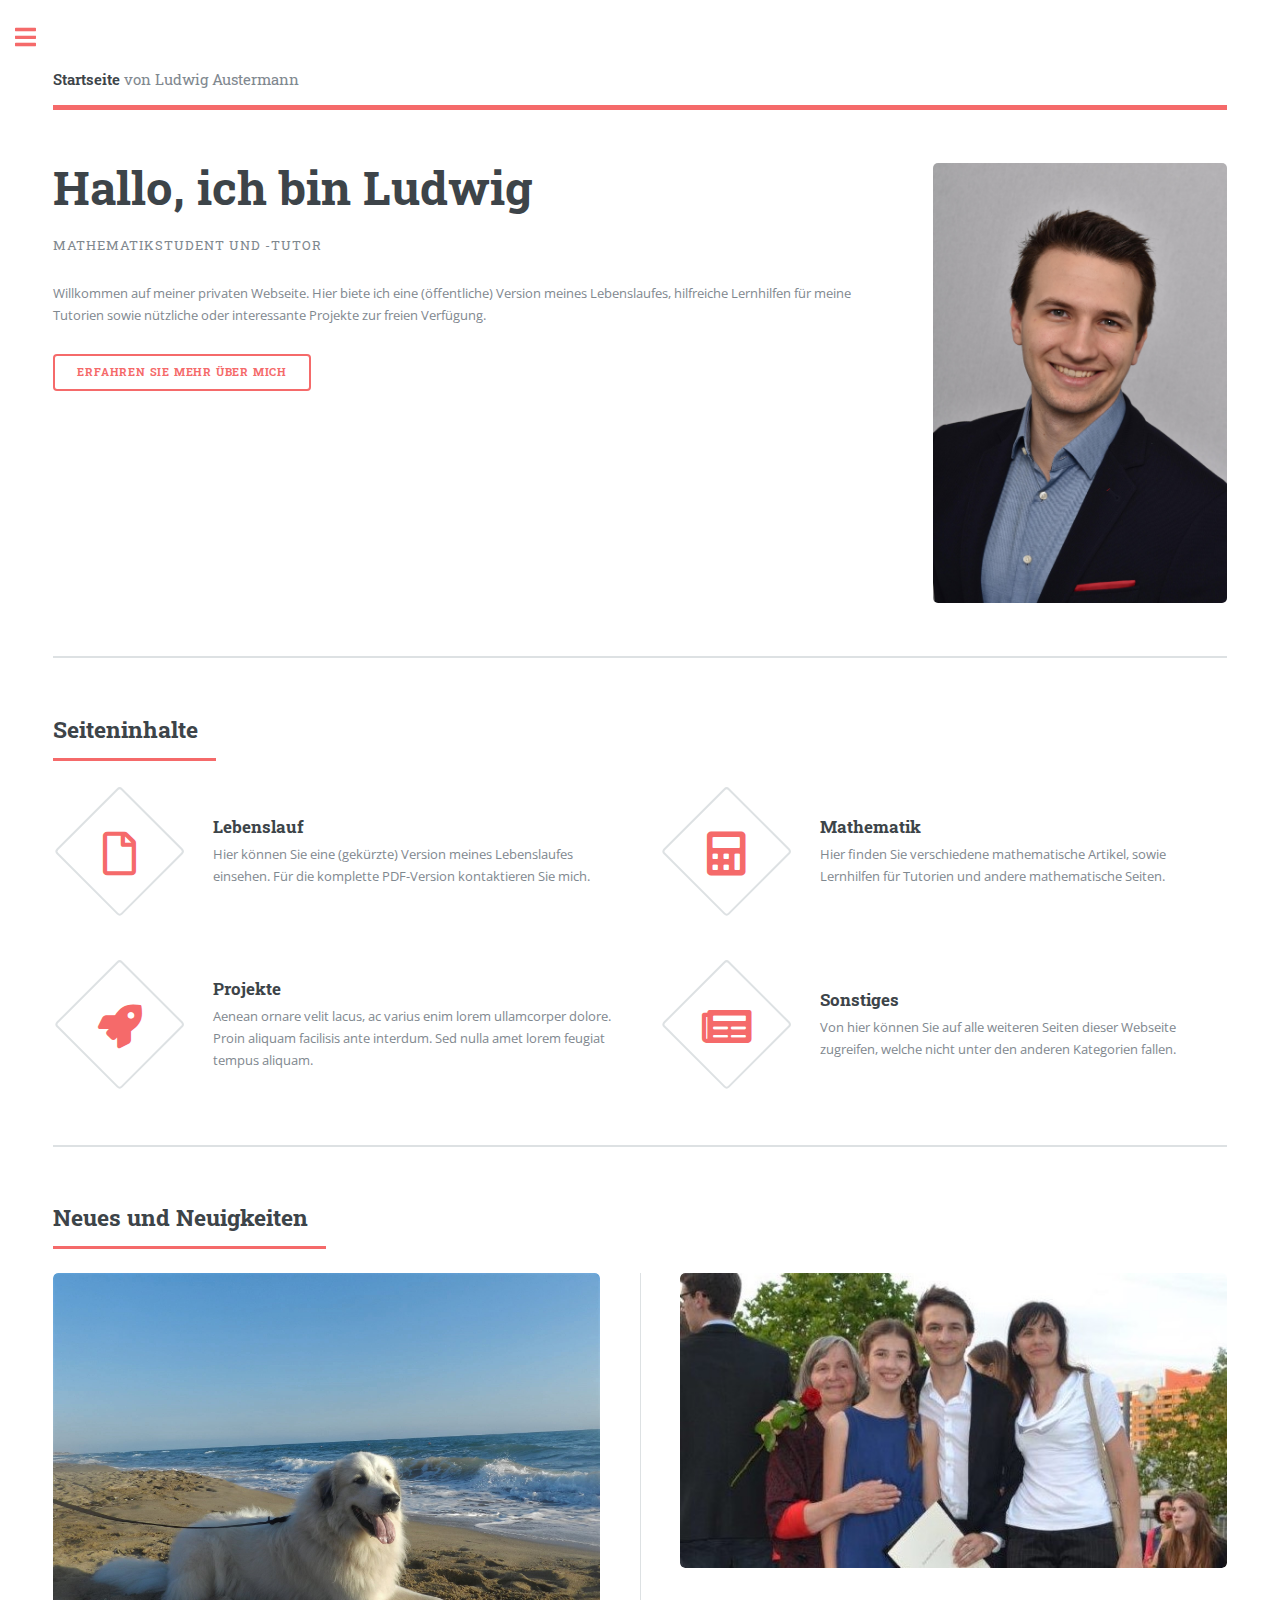
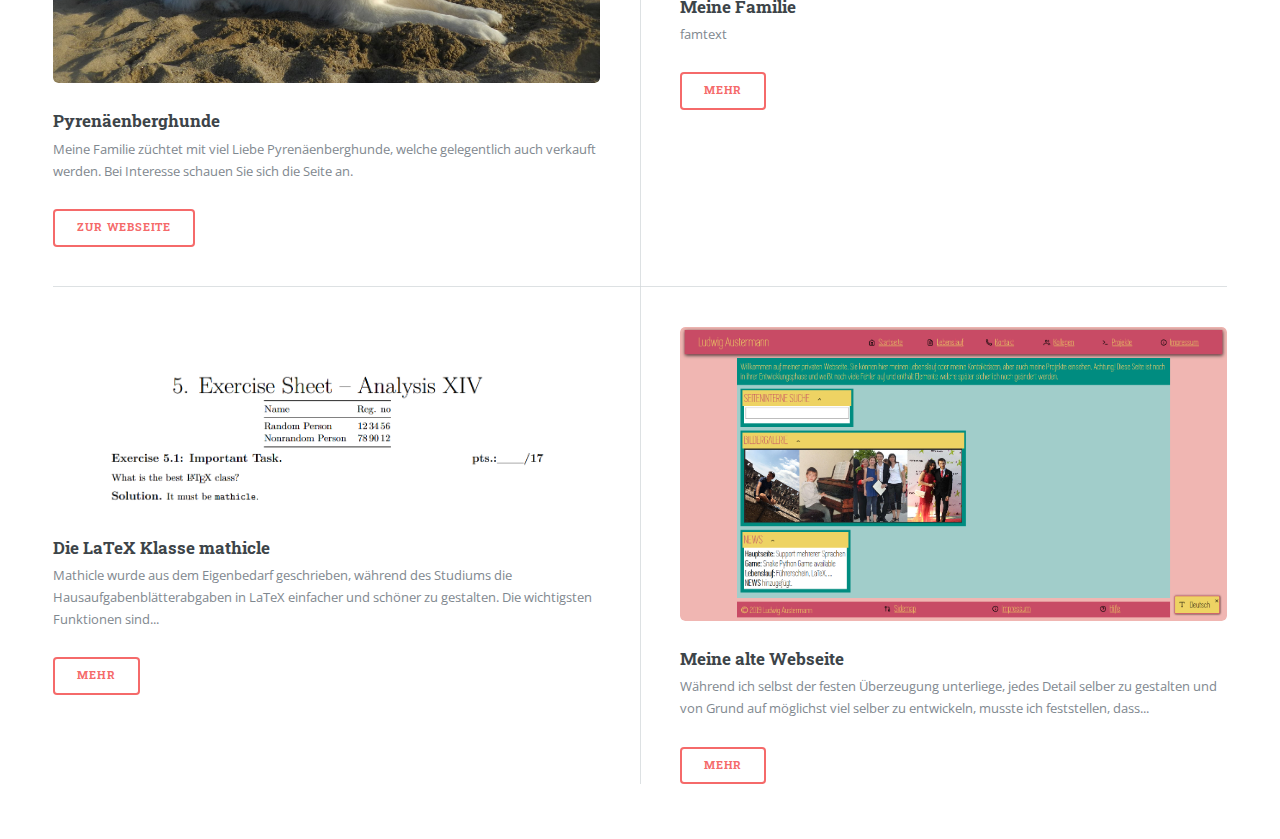
==== index.html @ 9b85ac94 "test" ====
<!DOCTYPE HTML>
<!--
	Editorial by HTML5 UP
	html5up.net | @ajlkn
	Free for personal and commercial use under the CCA 3.0 license (html5up.net/license)
-->
<html>


    


<head>
    <title>Startseite - Ludwig Austermann</title>
    <meta charset="utf-8" />
    <meta name="viewport" content="width=device-width, initial-scale=1, user-scalable=no" />
    <link rel="stylesheet" href="assets/css/main.css" />
</head>

<body class="is-preload">
    <!-- Wrapper -->
    <div id="wrapper">
        <!-- Main -->
        <div id="main">
            <div class="inner">
                <!-- Header -->
                <header id="header">
                    <a href="index.html" class="logo"><strong>Startseite</strong> von Ludwig Austermann</a>
                </header>
                
<!-- Banner -->
<section id="banner">
    <div class="content">
        <header>
            <h1>Hallo, ich bin Ludwig</h1>
            <p>Mathematikstudent und -tutor</p>
        </header>
        <p>Willkommen auf meiner privaten Webseite. Hier biete ich eine (öffentliche) Version meines Lebenslaufes,
            hilfreiche Lernhilfen für meine Tutorien sowie nützliche oder interessante Projekte zur freien Verfügung.
        </p>
        <ul class="actions">
            <li><a href="cv.html" class="button big">Erfahren Sie mehr über mich</a></li>
        </ul>
    </div>
    <span class="image object">
        <img src="images/applpic.jpg" alt="" />
    </span>
</section>
<!-- Section -->
<section>
    <header class="major">
        <h2>Seiteninhalte</h2>
    </header>
    <div class="features">
        <article>
            <span class="icon fa-file"></span>
            <div class="content">
                <a href="cv.html">
                    <h3>Lebenslauf</h3>
                </a>
                <p>Hier können Sie eine (gekürzte) Version meines Lebenslaufes einsehen. Für die komplette PDF-Version
                    kontaktieren Sie mich.</p>
            </div>
        </article>
        <article>
            <span class="icon solid fa-calculator"></span>
            <div class="content">
                <a href="mathematics.html">
                    <h3>Mathematik</h3>
                </a>
                <p>Hier finden Sie verschiedene mathematische Artikel, sowie Lernhilfen für Tutorien und andere
                    mathematische Seiten.</p>
            </div>
        </article>
        <article>
            <span class="icon solid fa-rocket"></span>
            <div class="content">
                <a href="projects.html">
                    <h3>Projekte</h3>
                </a>
                <p>Aenean ornare velit lacus, ac varius enim lorem ullamcorper dolore. Proin aliquam facilisis ante
                    interdum. Sed nulla amet lorem feugiat tempus aliquam.</p>
            </div>
        </article>
        <article>
            <span class="icon solid fa-newspaper"></span>
            <div class="content">
                <a href="further.html">
                    <h3>Sonstiges</h3>
                </a>
                <p>Von hier können Sie auf alle weiteren Seiten dieser Webseite zugreifen, welche nicht unter den
                    anderen Kategorien fallen.</p>
            </div>
        </article>
    </div>
</section>
<!-- Section -->
<section>
    <header class="major">
        <h2>Neues und Neuigkeiten</h2>
    </header>
    <div class="posts">
        <article>
            <a href="noblesse" class="image"><img src="images/noblesse.jpg" alt="" /></a>
            <h3>Pyrenäenberghunde</h3>
            <p>Meine Familie züchtet mit viel Liebe Pyrenäenberghunde, welche gelegentlich auch verkauft werden. Bei
                Interesse schauen Sie sich die Seite an.</p>
            <ul class="actions">
                <li><a href="noblesse" class="button">Zur Webseite</a></li>
            </ul>
        </article>
        <article>
            <a href="family.html" class="image"><img src="images/abiverleihungcropped.jpg" alt="" /></a>
            <h3>Meine Familie</h3>
            <p>famtext</p>
            <ul class="actions">
                <li><a href="family.html" class="button">Mehr</a></li>
            </ul>
        </article>
        <article>
            <a href="mathicle.html" class="image"><img src="images/mathicletitle.png" alt="" /></a>
            <h3>Die LaTeX Klasse mathicle</h3>
            <p>Mathicle wurde aus dem Eigenbedarf geschrieben, während des Studiums die Hausaufgabenblätterabgaben in
                LaTeX einfacher und schöner zu gestalten. Die wichtigsten Funktionen sind...</p>
            <ul class="actions">
                <li><a href="mathicle.html" class="button">Mehr</a></li>
            </ul>
        </article>
        <article>
            <a href="oldwebpage.html" class="image"><img src="images/oldwebpagedesktop.png" alt="" /></a>
            <h3>Meine alte Webseite</h3>
            <p>Während ich selbst der festen Überzeugung unterliege, jedes Detail selber zu gestalten und von Grund auf
                möglichst viel selber zu entwickeln, musste ich feststellen, dass...</p>
            <ul class="actions">
                <li><a href="oldwebpage.html" class="button">Mehr</a></li>
            </ul>
        </article>
    </div>
</section>

            </div>
        </div>
        <div id="sidebar">
    <div class="inner">
        <!-- Search -->
        <section id="search" class="alt menulike">
            <input type="text" placeholder="Suche" onkeyup="showResult(this)" />
            <ul id="searchres" style="padding: 5px; padding-bottom: 0;"></ul>
        </section>
        <script src="assets/js/search.js"></script>
        <!-- Menu -->
        <nav id="menu">
            <header class="major">
                <h2>Menu</h2>
            </header>
            <ul>
                <li><a href="index.html">Startseite</a></li>
                <li><a href="cv.html">Lebenslauf</a></li>
                <li><span class="opener">Mathematik</span>
                    <ul>
                        <li><a href="mathematics.html">Übersicht</a></li>
                        <li><a href="tut.html">Lernmaterialien</a></li>
                        <li><a href="mathicle.html">mathicle</a></li>
                    </ul>
                </li>
                <li><span class="opener">Projekte</span>
                    <ul>
                        <li><a href="projects.html">Übersicht</a></li>
                        <li><a href="stupdf.html">stuPDF</a></li>
                    </ul>
                </li>
                <li><a href="further.html">Sonstiges</a></li>
                <li><a href="impressum.html">Impressum</a></li>
            </ul>
        </nav>
        <!-- Section -->
        <section>
            <header class="major">
                <h2>Kontaktdaten</h2>
            </header>
            <ul class="contact">
                <li class="icon solid fa-envelope"><a
                        href="mailto:l.austermann@tu-berlin.de">l.austermann@tu-berlin.de</a></li>
                <li class="icon solid fa-paper-plane"><a
                        href="https://t.me/ludwig_austermann">@ludwig_austermann</li></a></li>
            </ul>
            <p>Für weitere Kontaktinformationen einfach per Email oder Telegram nachfragen.</p>
        </section>
        <!-- Footer -->
        <footer id="footer">
            <p class="copyright">&copy; Ludwig Austermann 2020. All rights reserved. Design: <a
                    href="https://html5up.net">HTML5 UP</a>.</p>
        </footer>
    </div>
</div>

    </div>
    <!-- Scripts -->
    <script src="assets/js/jquery.min.js"></script>
    <script src="assets/js/browser.min.js"></script>
    <script src="assets/js/breakpoints.min.js"></script>
    <script src="assets/js/util.js"></script>
    <script src="assets/js/main.js"></script>
</body>

</html>
---- assets/css/main.css ----
@import url(fontawesome-all.min.css);
@import url("https://fonts.googleapis.com/css?family=Open+Sans:400,600,400italic,600italic|Roboto+Slab:400,700");

/*
	Editorial by HTML5 UP
	html5up.net | @ajlkn
	Free for personal and commercial use under the CCA 3.0 license (html5up.net/license)
*/
html,
body,
div,
span,
applet,
object,
iframe,
h1,
h2,
h3,
h4,
h5,
h6,
p,
blockquote,
pre,
a,
abbr,
acronym,
address,
big,
cite,
code,
del,
dfn,
em,
img,
ins,
kbd,
q,
s,
samp,
small,
strike,
strong,
sub,
sup,
tt,
var,
b,
u,
i,
center,
dl,
dt,
dd,
ol,
ul,
li,
fieldset,
form,
label,
legend,
table,
caption,
tbody,
tfoot,
thead,
tr,
th,
td,
article,
aside,
canvas,
details,
embed,
figure,
figcaption,
footer,
header,
hgroup,
menu,
nav,
output,
ruby,
section,
summary,
time,
mark,
audio,
video {
  margin: 0;
  padding: 0;
  border: 0;
  font-size: 100%;
  font: inherit;
  vertical-align: baseline;
}

article,
aside,
details,
figcaption,
figure,
footer,
header,
hgroup,
menu,
nav,
section {
  display: block;
}

body {
  line-height: 1;
}

ol,
ul {
  list-style: none;
}

blockquote,
q {
  quotes: none;
}

blockquote:before,
blockquote:after,
q:before,
q:after {
  content: '';
  content: none;
}

table {
  border-collapse: collapse;
  border-spacing: 0;
}

body {
  -webkit-text-size-adjust: none;
}

mark {
  background-color: transparent;
  color: inherit;
}

input::-moz-focus-inner {
  border: 0;
  padding: 0;
}

input,
select,
textarea {
  -moz-appearance: none;
  -webkit-appearance: none;
  -ms-appearance: none;
  appearance: none;
}

/* Basic */
@-ms-viewport {
  width: device-width;
}

body {
  -ms-overflow-style: scrollbar;
}

@media screen and (max-width: 480px) {

  html,
  body {
    min-width: 320px;
  }
}

html {
  box-sizing: border-box;
}

*,
*:before,
*:after {
  box-sizing: inherit;
}

body {
  background: #ffffff;
}

body.is-preload *,
body.is-preload *:before,
body.is-preload *:after,
body.is-resizing *,
body.is-resizing *:before,
body.is-resizing *:after {
  -moz-animation: none !important;
  -webkit-animation: none !important;
  -ms-animation: none !important;
  animation: none !important;
  -moz-transition: none !important;
  -webkit-transition: none !important;
  -ms-transition: none !important;
  transition: none !important;
}

/* Type */
body,
input,
select,
textarea {
  color: #7f888f;
  font-family: "Open Sans", sans-serif;
  font-size: 13pt;
  font-weight: 400;
  line-height: 1.65;
}

@media screen and (max-width: 1680px) {

  body,
  input,
  select,
  textarea {
    font-size: 11pt;
  }
}

@media screen and (max-width: 1280px) {

  body,
  input,
  select,
  textarea {
    font-size: 10pt;
  }
}

@media screen and (max-width: 360px) {

  body,
  input,
  select,
  textarea {
    font-size: 9pt;
  }
}

a {
  -moz-transition: color 0.2s ease-in-out, border-bottom-color 0.2s ease-in-out;
  -webkit-transition: color 0.2s ease-in-out, border-bottom-color 0.2s ease-in-out;
  -ms-transition: color 0.2s ease-in-out, border-bottom-color 0.2s ease-in-out;
  transition: color 0.2s ease-in-out, border-bottom-color 0.2s ease-in-out;
  border-bottom: dotted 1px;
  color: #f56a6a;
  text-decoration: none;
}

a:hover {
  border-bottom-color: #f56a6a;
  color: #f56a6a !important;
}

a:hover strong {
  color: inherit;
}

strong,
b {
  color: #3d4449;
  font-weight: 600;
}

em,
i {
  font-style: italic;
}

p {
  margin: 0 0 2em 0;
}

h1,
h2,
h3,
h4,
h5,
h6 {
  color: #3d4449;
  font-family: "Roboto Slab", serif;
  font-weight: 700;
  line-height: 1.5;
  margin: 0 0 0.25em 0;
}

h1 a,
h2 a,
h3 a,
h4 a,
h5 a,
h6 a {
  color: inherit;
  text-decoration: none;
  border-bottom: 0;
}

h1 {
  font-size: 4em;
  margin: 0 0 0.5em 0;
  line-height: 1.3;
}

h2 {
  font-size: 1.75em;
}

h3 {
  font-size: 1.25em;
}

h4 {
  font-size: 1.1em;
}

h5 {
  font-size: 0.9em;
}

h6 {
  font-size: 0.7em;
}

@media screen and (max-width: 1680px) {
  h1 {
    font-size: 3.5em;
  }
}

@media screen and (max-width: 980px) {
  h1 {
    font-size: 3.25em;
  }
}

@media screen and (max-width: 736px) {
  h1 {
    font-size: 2em;
    line-height: 1.4;
  }

  h2 {
    font-size: 1.5em;
  }
}

sub {
  font-size: 0.8em;
  position: relative;
  top: 0.5em;
}

sup {
  font-size: 0.8em;
  position: relative;
  top: -0.5em;
}

blockquote {
  border-left: solid 3px rgba(210, 215, 217, 0.75);
  font-style: italic;
  margin: 0 0 2em 0;
  padding: 0.5em 0 0.5em 2em;
}

code {
  background: rgba(230, 235, 237, 0.25);
  border-radius: 0.375em;
  border: solid 1px rgba(210, 215, 217, 0.75);
  font-family: "Courier New", monospace;
  font-size: 0.9em;
  margin: 0 0.25em;
  padding: 0.25em 0.65em;
}

pre {
  -webkit-overflow-scrolling: touch;
  font-family: "Courier New", monospace;
  font-size: 0.9em;
  margin: 0 0 2em 0;
}

pre code {
  display: block;
  line-height: 1.75;
  padding: 1em 1.5em;
  overflow-x: auto;
}

hr {
  border: 0;
  border-bottom: solid 1px rgba(210, 215, 217, 0.75);
  margin: 2em 0;
}

hr.major {
  margin: 3em 0;
}

hr.minor {
  margin: 2em 0;
}

.align-left {
  text-align: left;
}

.align-center {
  text-align: center;
}

.align-right {
  text-align: right;
}

/* Row */
.row {
  display: flex;
  flex-wrap: wrap;
  box-sizing: border-box;
  align-items: stretch;
}

.row>* {
  box-sizing: border-box;
}

.row.gtr-uniform>*> :last-child {
  margin-bottom: 0;
}

.row.aln-left {
  justify-content: flex-start;
}

.row.aln-center {
  justify-content: center;
}

.row.aln-right {
  justify-content: flex-end;
}

.row.aln-top {
  align-items: flex-start;
}

.row.aln-middle {
  align-items: center;
}

.row.aln-bottom {
  align-items: flex-end;
}

.row>.imp {
  order: -1;
}

.row>.col-1 {
  width: 8.33333%;
}

.row>.off-1 {
  margin-left: 8.33333%;
}

.row>.col-2 {
  width: 16.66667%;
}

.row>.off-2 {
  margin-left: 16.66667%;
}

.row>.col-3 {
  width: 25%;
}

.row>.off-3 {
  margin-left: 25%;
}

.row>.col-4 {
  width: 33.33333%;
}

.row>.off-4 {
  margin-left: 33.33333%;
}

.row>.col-5 {
  width: 41.66667%;
}

.row>.off-5 {
  margin-left: 41.66667%;
}

.row>.col-6 {
  width: 50%;
}

.row>.off-6 {
  margin-left: 50%;
}

.row>.col-7 {
  width: 58.33333%;
}

.row>.off-7 {
  margin-left: 58.33333%;
}

.row>.col-8 {
  width: 66.66667%;
}

.row>.off-8 {
  margin-left: 66.66667%;
}

.row>.col-9 {
  width: 75%;
}

.row>.off-9 {
  margin-left: 75%;
}

.row>.col-10 {
  width: 83.33333%;
}

.row>.off-10 {
  margin-left: 83.33333%;
}

.row>.col-11 {
  width: 91.66667%;
}

.row>.off-11 {
  margin-left: 91.66667%;
}

.row>.col-12 {
  width: 100%;
}

.row>.off-12 {
  margin-left: 100%;
}

.row.gtr-0 {
  margin-top: 0;
  margin-left: 0em;
}

.row.gtr-0>* {
  padding: 0 0 0 0em;
}

.row.gtr-0.gtr-uniform {
  margin-top: 0em;
}

.row.gtr-0.gtr-uniform>* {
  padding-top: 0em;
}

.row.gtr-25 {
  margin-top: 0;
  margin-left: -0.375em;
}

.row.gtr-25>* {
  padding: 0 0 0 0.375em;
}

.row.gtr-25.gtr-uniform {
  margin-top: -0.375em;
}

.row.gtr-25.gtr-uniform>* {
  padding-top: 0.375em;
}

.row.gtr-50 {
  margin-top: 0;
  margin-left: -0.75em;
}

.row.gtr-50>* {
  padding: 0 0 0 0.75em;
}

.row.gtr-50.gtr-uniform {
  margin-top: -0.75em;
}

.row.gtr-50.gtr-uniform>* {
  padding-top: 0.75em;
}

.row {
  margin-top: 0;
  margin-left: -1.5em;
}

.row>* {
  padding: 0 0 0 1.5em;
}

.row.gtr-uniform {
  margin-top: -1.5em;
}

.row.gtr-uniform>* {
  padding-top: 1.5em;
}

.row.gtr-150 {
  margin-top: 0;
  margin-left: -2.25em;
}

.row.gtr-150>* {
  padding: 0 0 0 2.25em;
}

.row.gtr-150.gtr-uniform {
  margin-top: -2.25em;
}

.row.gtr-150.gtr-uniform>* {
  padding-top: 2.25em;
}

.row.gtr-200 {
  margin-top: 0;
  margin-left: -3em;
}

.row.gtr-200>* {
  padding: 0 0 0 3em;
}

.row.gtr-200.gtr-uniform {
  margin-top: -3em;
}

.row.gtr-200.gtr-uniform>* {
  padding-top: 3em;
}

@media screen and (max-width: 1680px) {
  .row {
    display: flex;
    flex-wrap: wrap;
    box-sizing: border-box;
    align-items: stretch;
  }

  .row>* {
    box-sizing: border-box;
  }

  .row.gtr-uniform>*> :last-child {
    margin-bottom: 0;
  }

  .row.aln-left {
    justify-content: flex-start;
  }

  .row.aln-center {
    justify-content: center;
  }

  .row.aln-right {
    justify-content: flex-end;
  }

  .row.aln-top {
    align-items: flex-start;
  }

  .row.aln-middle {
    align-items: center;
  }

  .row.aln-bottom {
    align-items: flex-end;
  }

  .row>.imp-xlarge {
    order: -1;
  }

  .row>.col-1-xlarge {
    width: 8.33333%;
  }

  .row>.off-1-xlarge {
    margin-left: 8.33333%;
  }

  .row>.col-2-xlarge {
    width: 16.66667%;
  }

  .row>.off-2-xlarge {
    margin-left: 16.66667%;
  }

  .row>.col-3-xlarge {
    width: 25%;
  }

  .row>.off-3-xlarge {
    margin-left: 25%;
  }

  .row>.col-4-xlarge {
    width: 33.33333%;
  }

  .row>.off-4-xlarge {
    margin-left: 33.33333%;
  }

  .row>.col-5-xlarge {
    width: 41.66667%;
  }

  .row>.off-5-xlarge {
    margin-left: 41.66667%;
  }

  .row>.col-6-xlarge {
    width: 50%;
  }

  .row>.off-6-xlarge {
    margin-left: 50%;
  }

  .row>.col-7-xlarge {
    width: 58.33333%;
  }

  .row>.off-7-xlarge {
    margin-left: 58.33333%;
  }

  .row>.col-8-xlarge {
    width: 66.66667%;
  }

  .row>.off-8-xlarge {
    margin-left: 66.66667%;
  }

  .row>.col-9-xlarge {
    width: 75%;
  }

  .row>.off-9-xlarge {
    margin-left: 75%;
  }

  .row>.col-10-xlarge {
    width: 83.33333%;
  }

  .row>.off-10-xlarge {
    margin-left: 83.33333%;
  }

  .row>.col-11-xlarge {
    width: 91.66667%;
  }

  .row>.off-11-xlarge {
    margin-left: 91.66667%;
  }

  .row>.col-12-xlarge {
    width: 100%;
  }

  .row>.off-12-xlarge {
    margin-left: 100%;
  }

  .row.gtr-0 {
    margin-top: 0;
    margin-left: 0em;
  }

  .row.gtr-0>* {
    padding: 0 0 0 0em;
  }

  .row.gtr-0.gtr-uniform {
    margin-top: 0em;
  }

  .row.gtr-0.gtr-uniform>* {
    padding-top: 0em;
  }

  .row.gtr-25 {
    margin-top: 0;
    margin-left: -0.375em;
  }

  .row.gtr-25>* {
    padding: 0 0 0 0.375em;
  }

  .row.gtr-25.gtr-uniform {
    margin-top: -0.375em;
  }

  .row.gtr-25.gtr-uniform>* {
    padding-top: 0.375em;
  }

  .row.gtr-50 {
    margin-top: 0;
    margin-left: -0.75em;
  }

  .row.gtr-50>* {
    padding: 0 0 0 0.75em;
  }

  .row.gtr-50.gtr-uniform {
    margin-top: -0.75em;
  }

  .row.gtr-50.gtr-uniform>* {
    padding-top: 0.75em;
  }

  .row {
    margin-top: 0;
    margin-left: -1.5em;
  }

  .row>* {
    padding: 0 0 0 1.5em;
  }

  .row.gtr-uniform {
    margin-top: -1.5em;
  }

  .row.gtr-uniform>* {
    padding-top: 1.5em;
  }

  .row.gtr-150 {
    margin-top: 0;
    margin-left: -2.25em;
  }

  .row.gtr-150>* {
    padding: 0 0 0 2.25em;
  }

  .row.gtr-150.gtr-uniform {
    margin-top: -2.25em;
  }

  .row.gtr-150.gtr-uniform>* {
    padding-top: 2.25em;
  }

  .row.gtr-200 {
    margin-top: 0;
    margin-left: -3em;
  }

  .row.gtr-200>* {
    padding: 0 0 0 3em;
  }

  .row.gtr-200.gtr-uniform {
    margin-top: -3em;
  }

  .row.gtr-200.gtr-uniform>* {
    padding-top: 3em;
  }
}

@media screen and (max-width: 1280px) {
  .row {
    display: flex;
    flex-wrap: wrap;
    box-sizing: border-box;
    align-items: stretch;
  }

  .row>* {
    box-sizing: border-box;
  }

  .row.gtr-uniform>*> :last-child {
    margin-bottom: 0;
  }

  .row.aln-left {
    justify-content: flex-start;
  }

  .row.aln-center {
    justify-content: center;
  }

  .row.aln-right {
    justify-content: flex-end;
  }

  .row.aln-top {
    align-items: flex-start;
  }

  .row.aln-middle {
    align-items: center;
  }

  .row.aln-bottom {
    align-items: flex-end;
  }

  .row>.imp-large {
    order: -1;
  }

  .row>.col-1-large {
    width: 8.33333%;
  }

  .row>.off-1-large {
    margin-left: 8.33333%;
  }

  .row>.col-2-large {
    width: 16.66667%;
  }

  .row>.off-2-large {
    margin-left: 16.66667%;
  }

  .row>.col-3-large {
    width: 25%;
  }

  .row>.off-3-large {
    margin-left: 25%;
  }

  .row>.col-4-large {
    width: 33.33333%;
  }

  .row>.off-4-large {
    margin-left: 33.33333%;
  }

  .row>.col-5-large {
    width: 41.66667%;
  }

  .row>.off-5-large {
    margin-left: 41.66667%;
  }

  .row>.col-6-large {
    width: 50%;
  }

  .row>.off-6-large {
    margin-left: 50%;
  }

  .row>.col-7-large {
    width: 58.33333%;
  }

  .row>.off-7-large {
    margin-left: 58.33333%;
  }

  .row>.col-8-large {
    width: 66.66667%;
  }

  .row>.off-8-large {
    margin-left: 66.66667%;
  }

  .row>.col-9-large {
    width: 75%;
  }

  .row>.off-9-large {
    margin-left: 75%;
  }

  .row>.col-10-large {
    width: 83.33333%;
  }

  .row>.off-10-large {
    margin-left: 83.33333%;
  }

  .row>.col-11-large {
    width: 91.66667%;
  }

  .row>.off-11-large {
    margin-left: 91.66667%;
  }

  .row>.col-12-large {
    width: 100%;
  }

  .row>.off-12-large {
    margin-left: 100%;
  }

  .row.gtr-0 {
    margin-top: 0;
    margin-left: 0em;
  }

  .row.gtr-0>* {
    padding: 0 0 0 0em;
  }

  .row.gtr-0.gtr-uniform {
    margin-top: 0em;
  }

  .row.gtr-0.gtr-uniform>* {
    padding-top: 0em;
  }

  .row.gtr-25 {
    margin-top: 0;
    margin-left: -0.375em;
  }

  .row.gtr-25>* {
    padding: 0 0 0 0.375em;
  }

  .row.gtr-25.gtr-uniform {
    margin-top: -0.375em;
  }

  .row.gtr-25.gtr-uniform>* {
    padding-top: 0.375em;
  }

  .row.gtr-50 {
    margin-top: 0;
    margin-left: -0.75em;
  }

  .row.gtr-50>* {
    padding: 0 0 0 0.75em;
  }

  .row.gtr-50.gtr-uniform {
    margin-top: -0.75em;
  }

  .row.gtr-50.gtr-uniform>* {
    padding-top: 0.75em;
  }

  .row {
    margin-top: 0;
    margin-left: -1.5em;
  }

  .row>* {
    padding: 0 0 0 1.5em;
  }

  .row.gtr-uniform {
    margin-top: -1.5em;
  }

  .row.gtr-uniform>* {
    padding-top: 1.5em;
  }

  .row.gtr-150 {
    margin-top: 0;
    margin-left: -2.25em;
  }

  .row.gtr-150>* {
    padding: 0 0 0 2.25em;
  }

  .row.gtr-150.gtr-uniform {
    margin-top: -2.25em;
  }

  .row.gtr-150.gtr-uniform>* {
    padding-top: 2.25em;
  }

  .row.gtr-200 {
    margin-top: 0;
    margin-left: -3em;
  }

  .row.gtr-200>* {
    padding: 0 0 0 3em;
  }

  .row.gtr-200.gtr-uniform {
    margin-top: -3em;
  }

  .row.gtr-200.gtr-uniform>* {
    padding-top: 3em;
  }
}

@media screen and (max-width: 980px) {
  .row {
    display: flex;
    flex-wrap: wrap;
    box-sizing: border-box;
    align-items: stretch;
  }

  .row>* {
    box-sizing: border-box;
  }

  .row.gtr-uniform>*> :last-child {
    margin-bottom: 0;
  }

  .row.aln-left {
    justify-content: flex-start;
  }

  .row.aln-center {
    justify-content: center;
  }

  .row.aln-right {
    justify-content: flex-end;
  }

  .row.aln-top {
    align-items: flex-start;
  }

  .row.aln-middle {
    align-items: center;
  }

  .row.aln-bottom {
    align-items: flex-end;
  }

  .row>.imp-medium {
    order: -1;
  }

  .row>.col-1-medium {
    width: 8.33333%;
  }

  .row>.off-1-medium {
    margin-left: 8.33333%;
  }

  .row>.col-2-medium {
    width: 16.66667%;
  }

  .row>.off-2-medium {
    margin-left: 16.66667%;
  }

  .row>.col-3-medium {
    width: 25%;
  }

  .row>.off-3-medium {
    margin-left: 25%;
  }

  .row>.col-4-medium {
    width: 33.33333%;
  }

  .row>.off-4-medium {
    margin-left: 33.33333%;
  }

  .row>.col-5-medium {
    width: 41.66667%;
  }

  .row>.off-5-medium {
    margin-left: 41.66667%;
  }

  .row>.col-6-medium {
    width: 50%;
  }

  .row>.off-6-medium {
    margin-left: 50%;
  }

  .row>.col-7-medium {
    width: 58.33333%;
  }

  .row>.off-7-medium {
    margin-left: 58.33333%;
  }

  .row>.col-8-medium {
    width: 66.66667%;
  }

  .row>.off-8-medium {
    margin-left: 66.66667%;
  }

  .row>.col-9-medium {
    width: 75%;
  }

  .row>.off-9-medium {
    margin-left: 75%;
  }

  .row>.col-10-medium {
    width: 83.33333%;
  }

  .row>.off-10-medium {
    margin-left: 83.33333%;
  }

  .row>.col-11-medium {
    width: 91.66667%;
  }

  .row>.off-11-medium {
    margin-left: 91.66667%;
  }

  .row>.col-12-medium {
    width: 100%;
  }

  .row>.off-12-medium {
    margin-left: 100%;
  }

  .row.gtr-0 {
    margin-top: 0;
    margin-left: 0em;
  }

  .row.gtr-0>* {
    padding: 0 0 0 0em;
  }

  .row.gtr-0.gtr-uniform {
    margin-top: 0em;
  }

  .row.gtr-0.gtr-uniform>* {
    padding-top: 0em;
  }

  .row.gtr-25 {
    margin-top: 0;
    margin-left: -0.375em;
  }

  .row.gtr-25>* {
    padding: 0 0 0 0.375em;
  }

  .row.gtr-25.gtr-uniform {
    margin-top: -0.375em;
  }

  .row.gtr-25.gtr-uniform>* {
    padding-top: 0.375em;
  }

  .row.gtr-50 {
    margin-top: 0;
    margin-left: -0.75em;
  }

  .row.gtr-50>* {
    padding: 0 0 0 0.75em;
  }

  .row.gtr-50.gtr-uniform {
    margin-top: -0.75em;
  }

  .row.gtr-50.gtr-uniform>* {
    padding-top: 0.75em;
  }

  .row {
    margin-top: 0;
    margin-left: -1.5em;
  }

  .row>* {
    padding: 0 0 0 1.5em;
  }

  .row.gtr-uniform {
    margin-top: -1.5em;
  }

  .row.gtr-uniform>* {
    padding-top: 1.5em;
  }

  .row.gtr-150 {
    margin-top: 0;
    margin-left: -2.25em;
  }

  .row.gtr-150>* {
    padding: 0 0 0 2.25em;
  }

  .row.gtr-150.gtr-uniform {
    margin-top: -2.25em;
  }

  .row.gtr-150.gtr-uniform>* {
    padding-top: 2.25em;
  }

  .row.gtr-200 {
    margin-top: 0;
    margin-left: -3em;
  }

  .row.gtr-200>* {
    padding: 0 0 0 3em;
  }

  .row.gtr-200.gtr-uniform {
    margin-top: -3em;
  }

  .row.gtr-200.gtr-uniform>* {
    padding-top: 3em;
  }
}

@media screen and (max-width: 736px) {
  .row {
    display: flex;
    flex-wrap: wrap;
    box-sizing: border-box;
    align-items: stretch;
  }

  .row>* {
    box-sizing: border-box;
  }

  .row.gtr-uniform>*> :last-child {
    margin-bottom: 0;
  }

  .row.aln-left {
    justify-content: flex-start;
  }

  .row.aln-center {
    justify-content: center;
  }

  .row.aln-right {
    justify-content: flex-end;
  }

  .row.aln-top {
    align-items: flex-start;
  }

  .row.aln-middle {
    align-items: center;
  }

  .row.aln-bottom {
    align-items: flex-end;
  }

  .row>.imp-small {
    order: -1;
  }

  .row>.col-1-small {
    width: 8.33333%;
  }

  .row>.off-1-small {
    margin-left: 8.33333%;
  }

  .row>.col-2-small {
    width: 16.66667%;
  }

  .row>.off-2-small {
    margin-left: 16.66667%;
  }

  .row>.col-3-small {
    width: 25%;
  }

  .row>.off-3-small {
    margin-left: 25%;
  }

  .row>.col-4-small {
    width: 33.33333%;
  }

  .row>.off-4-small {
    margin-left: 33.33333%;
  }

  .row>.col-5-small {
    width: 41.66667%;
  }

  .row>.off-5-small {
    margin-left: 41.66667%;
  }

  .row>.col-6-small {
    width: 50%;
  }

  .row>.off-6-small {
    margin-left: 50%;
  }

  .row>.col-7-small {
    width: 58.33333%;
  }

  .row>.off-7-small {
    margin-left: 58.33333%;
  }

  .row>.col-8-small {
    width: 66.66667%;
  }

  .row>.off-8-small {
    margin-left: 66.66667%;
  }

  .row>.col-9-small {
    width: 75%;
  }

  .row>.off-9-small {
    margin-left: 75%;
  }

  .row>.col-10-small {
    width: 83.33333%;
  }

  .row>.off-10-small {
    margin-left: 83.33333%;
  }

  .row>.col-11-small {
    width: 91.66667%;
  }

  .row>.off-11-small {
    margin-left: 91.66667%;
  }

  .row>.col-12-small {
    width: 100%;
  }

  .row>.off-12-small {
    margin-left: 100%;
  }

  .row.gtr-0 {
    margin-top: 0;
    margin-left: 0em;
  }

  .row.gtr-0>* {
    padding: 0 0 0 0em;
  }

  .row.gtr-0.gtr-uniform {
    margin-top: 0em;
  }

  .row.gtr-0.gtr-uniform>* {
    padding-top: 0em;
  }

  .row.gtr-25 {
    margin-top: 0;
    margin-left: -0.375em;
  }

  .row.gtr-25>* {
    padding: 0 0 0 0.375em;
  }

  .row.gtr-25.gtr-uniform {
    margin-top: -0.375em;
  }

  .row.gtr-25.gtr-uniform>* {
    padding-top: 0.375em;
  }

  .row.gtr-50 {
    margin-top: 0;
    margin-left: -0.75em;
  }

  .row.gtr-50>* {
    padding: 0 0 0 0.75em;
  }

  .row.gtr-50.gtr-uniform {
    margin-top: -0.75em;
  }

  .row.gtr-50.gtr-uniform>* {
    padding-top: 0.75em;
  }

  .row {
    margin-top: 0;
    margin-left: -1.5em;
  }

  .row>* {
    padding: 0 0 0 1.5em;
  }

  .row.gtr-uniform {
    margin-top: -1.5em;
  }

  .row.gtr-uniform>* {
    padding-top: 1.5em;
  }

  .row.gtr-150 {
    margin-top: 0;
    margin-left: -2.25em;
  }

  .row.gtr-150>* {
    padding: 0 0 0 2.25em;
  }

  .row.gtr-150.gtr-uniform {
    margin-top: -2.25em;
  }

  .row.gtr-150.gtr-uniform>* {
    padding-top: 2.25em;
  }

  .row.gtr-200 {
    margin-top: 0;
    margin-left: -3em;
  }

  .row.gtr-200>* {
    padding: 0 0 0 3em;
  }

  .row.gtr-200.gtr-uniform {
    margin-top: -3em;
  }

  .row.gtr-200.gtr-uniform>* {
    padding-top: 3em;
  }
}

@media screen and (max-width: 480px) {
  .row {
    display: flex;
    flex-wrap: wrap;
    box-sizing: border-box;
    align-items: stretch;
  }

  .row>* {
    box-sizing: border-box;
  }

  .row.gtr-uniform>*> :last-child {
    margin-bottom: 0;
  }

  .row.aln-left {
    justify-content: flex-start;
  }

  .row.aln-center {
    justify-content: center;
  }

  .row.aln-right {
    justify-content: flex-end;
  }

  .row.aln-top {
    align-items: flex-start;
  }

  .row.aln-middle {
    align-items: center;
  }

  .row.aln-bottom {
    align-items: flex-end;
  }

  .row>.imp-xsmall {
    order: -1;
  }

  .row>.col-1-xsmall {
    width: 8.33333%;
  }

  .row>.off-1-xsmall {
    margin-left: 8.33333%;
  }

  .row>.col-2-xsmall {
    width: 16.66667%;
  }

  .row>.off-2-xsmall {
    margin-left: 16.66667%;
  }

  .row>.col-3-xsmall {
    width: 25%;
  }

  .row>.off-3-xsmall {
    margin-left: 25%;
  }

  .row>.col-4-xsmall {
    width: 33.33333%;
  }

  .row>.off-4-xsmall {
    margin-left: 33.33333%;
  }

  .row>.col-5-xsmall {
    width: 41.66667%;
  }

  .row>.off-5-xsmall {
    margin-left: 41.66667%;
  }

  .row>.col-6-xsmall {
    width: 50%;
  }

  .row>.off-6-xsmall {
    margin-left: 50%;
  }

  .row>.col-7-xsmall {
    width: 58.33333%;
  }

  .row>.off-7-xsmall {
    margin-left: 58.33333%;
  }

  .row>.col-8-xsmall {
    width: 66.66667%;
  }

  .row>.off-8-xsmall {
    margin-left: 66.66667%;
  }

  .row>.col-9-xsmall {
    width: 75%;
  }

  .row>.off-9-xsmall {
    margin-left: 75%;
  }

  .row>.col-10-xsmall {
    width: 83.33333%;
  }

  .row>.off-10-xsmall {
    margin-left: 83.33333%;
  }

  .row>.col-11-xsmall {
    width: 91.66667%;
  }

  .row>.off-11-xsmall {
    margin-left: 91.66667%;
  }

  .row>.col-12-xsmall {
    width: 100%;
  }

  .row>.off-12-xsmall {
    margin-left: 100%;
  }

  .row.gtr-0 {
    margin-top: 0;
    margin-left: 0em;
  }

  .row.gtr-0>* {
    padding: 0 0 0 0em;
  }

  .row.gtr-0.gtr-uniform {
    margin-top: 0em;
  }

  .row.gtr-0.gtr-uniform>* {
    padding-top: 0em;
  }

  .row.gtr-25 {
    margin-top: 0;
    margin-left: -0.375em;
  }

  .row.gtr-25>* {
    padding: 0 0 0 0.375em;
  }

  .row.gtr-25.gtr-uniform {
    margin-top: -0.375em;
  }

  .row.gtr-25.gtr-uniform>* {
    padding-top: 0.375em;
  }

  .row.gtr-50 {
    margin-top: 0;
    margin-left: -0.75em;
  }

  .row.gtr-50>* {
    padding: 0 0 0 0.75em;
  }

  .row.gtr-50.gtr-uniform {
    margin-top: -0.75em;
  }

  .row.gtr-50.gtr-uniform>* {
    padding-top: 0.75em;
  }

  .row {
    margin-top: 0;
    margin-left: -1.5em;
  }

  .row>* {
    padding: 0 0 0 1.5em;
  }

  .row.gtr-uniform {
    margin-top: -1.5em;
  }

  .row.gtr-uniform>* {
    padding-top: 1.5em;
  }

  .row.gtr-150 {
    margin-top: 0;
    margin-left: -2.25em;
  }

  .row.gtr-150>* {
    padding: 0 0 0 2.25em;
  }

  .row.gtr-150.gtr-uniform {
    margin-top: -2.25em;
  }

  .row.gtr-150.gtr-uniform>* {
    padding-top: 2.25em;
  }

  .row.gtr-200 {
    margin-top: 0;
    margin-left: -3em;
  }

  .row.gtr-200>* {
    padding: 0 0 0 3em;
  }

  .row.gtr-200.gtr-uniform {
    margin-top: -3em;
  }

  .row.gtr-200.gtr-uniform>* {
    padding-top: 3em;
  }
}

/* Section/Article */
section.special,
article.special {
  text-align: center;
}

header p {
  font-family: "Roboto Slab", serif;
  font-size: 1em;
  font-weight: 400;
  letter-spacing: 0.075em;
  margin-top: -0.5em;
  text-transform: uppercase;
}

header.minor {
  margin-top: 1em;
}

header.major> :last-child {
  border-bottom: solid 3px #f56a6a;
  display: inline-block;
  margin: 0 0 1em 0;
  padding: 0 0.75em 0.5em 0;
}

header.minor> :last-child {
  border-bottom: solid 3px #f56a6a;
  display: inline-block;
  margin: 0 0 1em 0;
  padding: 0 0.5em 0.25em 0;
}

header.main> :last-child {
  margin: 0 0 1em 0;
}

/* Form */
form {
  margin: 0 0 2em 0;
}

label {
  color: #3d4449;
  display: block;
  font-size: 0.9em;
  font-weight: 600;
  margin: 0 0 1em 0;
}

input[type="text"],
input[type="password"],
input[type="email"],
input[type="tel"],
input[type="search"],
input[type="url"],
select,
textarea {
  -moz-appearance: none;
  -webkit-appearance: none;
  -ms-appearance: none;
  appearance: none;
  background: #ffffff;
  border-radius: 0.375em;
  border: none;
  border: solid 1px rgba(210, 215, 217, 0.75);
  color: inherit;
  display: block;
  outline: 0;
  padding: 0 1em;
  text-decoration: none;
  width: 100%;
}

input[type="text"]:invalid,
input[type="password"]:invalid,
input[type="email"]:invalid,
input[type="tel"]:invalid,
input[type="search"]:invalid,
input[type="url"]:invalid,
select:invalid,
textarea:invalid {
  box-shadow: none;
}

input[type="text"]:focus,
input[type="password"]:focus,
input[type="email"]:focus,
input[type="tel"]:focus,
input[type="search"]:focus,
input[type="url"]:focus,
select:focus,
textarea:focus {
  border-color: #f56a6a;
  box-shadow: 0 0 0 1px #f56a6a;
}

select {
  background-image: url("data:image/svg+xml;charset=utf8,%3Csvg xmlns='http://www.w3.org/2000/svg' width='40' height='40' preserveAspectRatio='none' viewBox='0 0 40 40'%3E%3Cpath d='M9.4,12.3l10.4,10.4l10.4-10.4c0.2-0.2,0.5-0.4,0.9-0.4c0.3,0,0.6,0.1,0.9,0.4l3.3,3.3c0.2,0.2,0.4,0.5,0.4,0.9 c0,0.4-0.1,0.6-0.4,0.9L20.7,31.9c-0.2,0.2-0.5,0.4-0.9,0.4c-0.3,0-0.6-0.1-0.9-0.4L4.3,17.3c-0.2-0.2-0.4-0.5-0.4-0.9 c0-0.4,0.1-0.6,0.4-0.9l3.3-3.3c0.2-0.2,0.5-0.4,0.9-0.4S9.1,12.1,9.4,12.3z' fill='rgba(210, 215, 217, 0.75)' /%3E%3C/svg%3E");
  background-size: 1.25em;
  background-repeat: no-repeat;
  background-position: calc(100% - 1em) center;
  height: 2.75em;
  padding-right: 2.75em;
  text-overflow: ellipsis;
}

select option {
  color: #3d4449;
  background: #ffffff;
}

select:focus::-ms-value {
  background-color: transparent;
}

select::-ms-expand {
  display: none;
}

input[type="text"],
input[type="password"],
input[type="email"],
input[type="tel"],
input[type="search"],
input[type="url"],
select {
  height: 2.75em;
}

textarea {
  padding: 0.75em 1em;
}

input[type="checkbox"],
input[type="radio"] {
  -moz-appearance: none;
  -webkit-appearance: none;
  -ms-appearance: none;
  appearance: none;
  display: block;
  float: left;
  margin-right: -2em;
  opacity: 0;
  width: 1em;
  z-index: -1;
}

input[type="checkbox"]+label,
input[type="radio"]+label {
  text-decoration: none;
  color: #7f888f;
  cursor: pointer;
  display: inline-block;
  font-size: 1em;
  font-weight: 400;
  padding-left: 2.4em;
  padding-right: 0.75em;
  position: relative;
}

input[type="checkbox"]+label:before,
input[type="radio"]+label:before {
  -moz-osx-font-smoothing: grayscale;
  -webkit-font-smoothing: antialiased;
  display: inline-block;
  font-style: normal;
  font-variant: normal;
  text-rendering: auto;
  line-height: 1;
  text-transform: none !important;
  font-family: 'Font Awesome 5 Free';
  font-weight: 900;
}

input[type="checkbox"]+label:before,
input[type="radio"]+label:before {
  background: #ffffff;
  border-radius: 0.375em;
  border: solid 1px rgba(210, 215, 217, 0.75);
  content: '';
  display: inline-block;
  font-size: 0.8em;
  height: 2.0625em;
  left: 0;
  line-height: 2.0625em;
  position: absolute;
  text-align: center;
  top: 0;
  width: 2.0625em;
}

input[type="checkbox"]:checked+label:before,
input[type="radio"]:checked+label:before {
  background: #3d4449;
  border-color: #3d4449;
  color: #ffffff;
  content: '\f00c';
}

input[type="checkbox"]:focus+label:before,
input[type="radio"]:focus+label:before {
  border-color: #f56a6a;
  box-shadow: 0 0 0 1px #f56a6a;
}

input[type="checkbox"]+label:before {
  border-radius: 0.375em;
}

input[type="radio"]+label:before {
  border-radius: 100%;
}

::-webkit-input-placeholder {
  color: #9fa3a6 !important;
  opacity: 1.0;
}

:-moz-placeholder {
  color: #9fa3a6 !important;
  opacity: 1.0;
}

::-moz-placeholder {
  color: #9fa3a6 !important;
  opacity: 1.0;
}

:-ms-input-placeholder {
  color: #9fa3a6 !important;
  opacity: 1.0;
}

/* Box */
.box {
  border-radius: 0.375em;
  border: solid 1px rgba(210, 215, 217, 0.75);
  margin-bottom: 2em;
  padding: 1.5em;
}

.box> :last-child,
.box> :last-child> :last-child,
.box> :last-child> :last-child> :last-child {
  margin-bottom: 0;
}

.box.alt {
  border: 0;
  border-radius: 0;
  padding: 0;
}

/* Icon */
.icon {
  text-decoration: none;
  border-bottom: none;
  position: relative;
}

.icon:before {
  -moz-osx-font-smoothing: grayscale;
  -webkit-font-smoothing: antialiased;
  display: inline-block;
  font-style: normal;
  font-variant: normal;
  text-rendering: auto;
  line-height: 1;
  text-transform: none !important;
  font-family: 'Font Awesome 5 Free';
  font-weight: 400;
}

.icon>.label {
  display: none;
}

.icon:before {
  line-height: inherit;
}

.icon.solid:before {
  font-weight: 900;
}

.icon.brands:before {
  font-family: 'Font Awesome 5 Brands';
}

/* Image */
.image {
  border-radius: 0.375em;
  border: 0;
  display: inline-block;
  position: relative;
}

.image img {
  border-radius: 0.375em;
  display: block;
}

.image.left,
.image.right {
  max-width: 40%;
}

.image.left img,
.image.right img {
  width: 100%;
}

.image.left {
  float: left;
  padding: 0 1.5em 1em 0;
  top: 0.25em;
}

.image.right {
  float: right;
  padding: 0 0 1em 1.5em;
  top: 0.25em;
}

.image.fit {
  display: block;
  margin: 0 0 2em 0;
  width: 100%;
}

.image.fit img {
  width: 100%;
}

.image.main {
  display: block;
  margin: 0 0 3em 0;
  width: 100%;
}

.image.main img {
  width: 100%;
}

a.image {
  overflow: hidden;
}

a.image img {
  -moz-transition: -moz-transform 0.2s ease;
  -webkit-transition: -webkit-transform 0.2s ease;
  -ms-transition: -ms-transform 0.2s ease;
  transition: transform 0.2s ease;
}

a.image:hover img {
  -moz-transform: scale(1.075);
  -webkit-transform: scale(1.075);
  -ms-transform: scale(1.075);
  transform: scale(1.075);
}

/* List */
ol {
  list-style: decimal;
  margin: 0 0 2em 0;
  padding-left: 1.25em;
}

ol li {
  padding-left: 0.25em;
}

ul {
  list-style: disc;
  margin: 0 0 2em 0;
  padding-left: 1em;
}

ul li {
  padding-left: 0.5em;
}

ul.alt {
  list-style: none;
  padding-left: 0;
}

ul.alt li {
  border-top: solid 1px rgba(210, 215, 217, 0.75);
  padding: 0.5em 0;
}

ul.alt li:first-child {
  border-top: 0;
  padding-top: 0;
}

dl {
  margin: 0 0 2em 0;
}

dl dt {
  display: block;
  font-weight: 600;
  margin: 0 0 1em 0;
}

dl dd {
  margin-left: 2em;
}

/* Actions */
ul.actions {
  display: -moz-flex;
  display: -webkit-flex;
  display: -ms-flex;
  display: flex;
  cursor: default;
  list-style: none;
  margin-left: -1em;
  padding-left: 0;
}

ul.actions li {
  padding: 0 0 0 1em;
  vertical-align: middle;
}

ul.actions.special {
  -moz-justify-content: center;
  -webkit-justify-content: center;
  -ms-justify-content: center;
  justify-content: center;
  width: 100%;
  margin-left: 0;
}

ul.actions.special li:first-child {
  padding-left: 0;
}

ul.actions.stacked {
  -moz-flex-direction: column;
  -webkit-flex-direction: column;
  -ms-flex-direction: column;
  flex-direction: column;
  margin-left: 0;
}

ul.actions.stacked li {
  padding: 1.3em 0 0 0;
}

ul.actions.stacked li:first-child {
  padding-top: 0;
}

ul.actions.fit {
  width: calc(100% + 1em);
}

ul.actions.fit li {
  -moz-flex-grow: 1;
  -webkit-flex-grow: 1;
  -ms-flex-grow: 1;
  flex-grow: 1;
  -moz-flex-shrink: 1;
  -webkit-flex-shrink: 1;
  -ms-flex-shrink: 1;
  flex-shrink: 1;
  width: 100%;
}

ul.actions.fit li>* {
  width: 100%;
}

ul.actions.fit.stacked {
  width: 100%;
}

/* Icons */
ul.icons {
  cursor: default;
  list-style: none;
  padding-left: 0;
}

ul.icons li {
  display: inline-block;
  padding: 0 1em 0 0;
}

ul.icons li:last-child {
  padding-right: 0;
}

ul.icons li .icon {
  color: inherit;
}

ul.icons li .icon:before {
  font-size: 1.25em;
}

/* Contact */
ul.contact {
  list-style: none;
  padding: 0;
}

ul.contact li {
  text-decoration: none;
  border-top: solid 1px rgba(210, 215, 217, 0.75);
  margin: 1.5em 0 0 0;
  padding: 1.5em 0 0 3em;
  position: relative;
}

ul.contact li:before {
  -moz-osx-font-smoothing: grayscale;
  -webkit-font-smoothing: antialiased;
  display: inline-block;
  font-style: normal;
  font-variant: normal;
  text-rendering: auto;
  line-height: 1;
  text-transform: none !important;
  font-family: 'Font Awesome 5 Free';
  font-weight: 400;
}

ul.contact li:before {
  color: #f56a6a;
  display: inline-block;
  font-size: 1.5em;
  height: 1.125em;
  left: 0;
  line-height: 1.125em;
  position: absolute;
  text-align: center;
  top: 1em;
  width: 1.5em;
}

ul.contact li:first-child {
  border-top: 0;
  margin-top: 0;
  padding-top: 0;
}

ul.contact li:first-child:before {
  top: 0;
}

ul.contact li a {
  color: inherit;
}

/* Pagination */
ul.pagination {
  cursor: default;
  list-style: none;
  padding-left: 0;
}

ul.pagination li {
  display: inline-block;
  padding-left: 0;
  vertical-align: middle;
}

ul.pagination li>.page {
  -moz-transition: background-color 0.2s ease-in-out, color 0.2s ease-in-out;
  -webkit-transition: background-color 0.2s ease-in-out, color 0.2s ease-in-out;
  -ms-transition: background-color 0.2s ease-in-out, color 0.2s ease-in-out;
  transition: background-color 0.2s ease-in-out, color 0.2s ease-in-out;
  border-bottom: 0;
  border-radius: 0.375em;
  display: inline-block;
  font-size: 0.8em;
  font-weight: 600;
  height: 2em;
  line-height: 2em;
  margin: 0 0.125em;
  min-width: 2em;
  padding: 0 0.5em;
  text-align: center;
}

ul.pagination li>.page.active {
  background-color: #f56a6a;
  color: #ffffff !important;
}

ul.pagination li>.page.active:hover {
  background-color: #f67878;
}

ul.pagination li>.page.active:active {
  background-color: #f45c5c;
}

ul.pagination li:first-child {
  padding-right: 0.75em;
}

ul.pagination li:last-child {
  padding-left: 0.75em;
}

@media screen and (max-width: 480px) {
  ul.pagination li:nth-child(n+2):nth-last-child(n+2) {
    display: none;
  }

  ul.pagination li:first-child {
    padding-right: 0;
  }
}

/* Table */
.table-wrapper {
  -webkit-overflow-scrolling: touch;
  overflow-x: auto;
}

table {
  margin: 0 0 2em 0;
  width: 100%;
}

table tbody tr {
  border: solid 1px rgba(210, 215, 217, 0.75);
  border-left: 0;
  border-right: 0;
}

table tbody tr:nth-child(2n + 1) {
  background-color: rgba(230, 235, 237, 0.25);
}

table td {
  padding: 0.75em 0.75em;
}

table th {
  color: #3d4449;
  font-size: 0.9em;
  font-weight: 600;
  padding: 0 0.75em 0.75em 0.75em;
  text-align: left;
}

table thead {
  border-bottom: solid 2px rgba(210, 215, 217, 0.75);
}

table tfoot {
  border-top: solid 2px rgba(210, 215, 217, 0.75);
}

table.alt {
  border-collapse: separate;
}

table.alt tbody tr td {
  border: solid 1px rgba(210, 215, 217, 0.75);
  border-left-width: 0;
  border-top-width: 0;
}

table.alt tbody tr td:first-child {
  border-left-width: 1px;
}

table.alt tbody tr:first-child td {
  border-top-width: 1px;
}

table.alt thead {
  border-bottom: 0;
}

table.alt tfoot {
  border-top: 0;
}

/* Button */
input[type="submit"],
input[type="reset"],
input[type="button"],
button,
.button {
  -moz-appearance: none;
  -webkit-appearance: none;
  -ms-appearance: none;
  appearance: none;
  -moz-transition: background-color 0.2s ease-in-out, color 0.2s ease-in-out;
  -webkit-transition: background-color 0.2s ease-in-out, color 0.2s ease-in-out;
  -ms-transition: background-color 0.2s ease-in-out, color 0.2s ease-in-out;
  transition: background-color 0.2s ease-in-out, color 0.2s ease-in-out;
  background-color: transparent;
  border-radius: 0.375em;
  border: 0;
  box-shadow: inset 0 0 0 2px #f56a6a;
  color: #f56a6a !important;
  cursor: pointer;
  display: inline-block;
  font-family: "Roboto Slab", serif;
  font-size: 0.8em;
  font-weight: 700;
  height: 3.5em;
  letter-spacing: 0.075em;
  line-height: 3.5em;
  padding: 0 2.25em;
  text-align: center;
  text-decoration: none;
  text-transform: uppercase;
  white-space: nowrap;
}

input[type="submit"]:hover,
input[type="reset"]:hover,
input[type="button"]:hover,
button:hover,
.button:hover {
  background-color: rgba(245, 106, 106, 0.05);
}

input[type="submit"]:active,
input[type="reset"]:active,
input[type="button"]:active,
button:active,
.button:active {
  background-color: rgba(245, 106, 106, 0.15);
}

input[type="submit"].icon:before,
input[type="reset"].icon:before,
input[type="button"].icon:before,
button.icon:before,
.button.icon:before {
  margin-right: 0.5em;
}

input[type="submit"].fit,
input[type="reset"].fit,
input[type="button"].fit,
button.fit,
.button.fit {
  width: 100%;
}

input[type="submit"].small,
input[type="reset"].small,
input[type="button"].small,
button.small,
.button.small {
  font-size: 0.6em;
}

input[type="submit"].large,
input[type="reset"].large,
input[type="button"].large,
button.large,
.button.large {
  font-size: 1em;
  height: 3.65em;
  line-height: 3.65em;
}

input[type="submit"].primary,
input[type="reset"].primary,
input[type="button"].primary,
button.primary,
.button.primary {
  background-color: #f56a6a;
  box-shadow: none;
  color: #ffffff !important;
}

input[type="submit"].primary:hover,
input[type="reset"].primary:hover,
input[type="button"].primary:hover,
button.primary:hover,
.button.primary:hover {
  background-color: #f67878;
}

input[type="submit"].primary:active,
input[type="reset"].primary:active,
input[type="button"].primary:active,
button.primary:active,
.button.primary:active {
  background-color: #f45c5c;
}

input[type="submit"].disabled,
input[type="submit"]:disabled,
input[type="reset"].disabled,
input[type="reset"]:disabled,
input[type="button"].disabled,
input[type="button"]:disabled,
button.disabled,
button:disabled,
.button.disabled,
.button:disabled {
  pointer-events: none;
  opacity: 0.25;
}

/* Mini Posts */
.mini-posts article {
  border-top: solid 1px rgba(210, 215, 217, 0.75);
  margin-top: 2em;
  padding-top: 2em;
}

.mini-posts article .image {
  display: block;
  margin: 0 0 1.5em 0;
}

.mini-posts article .image img {
  display: block;
  width: 100%;
}

.mini-posts article:first-child {
  border-top: 0;
  margin-top: 0;
  padding-top: 0;
}

/* Features */
.features {
  display: -moz-flex;
  display: -webkit-flex;
  display: -ms-flex;
  display: flex;
  -moz-flex-wrap: wrap;
  -webkit-flex-wrap: wrap;
  -ms-flex-wrap: wrap;
  flex-wrap: wrap;
  margin: 0 0 2em -3em;
  width: calc(100% + 3em);
}

.features article {
  -moz-align-items: center;
  -webkit-align-items: center;
  -ms-align-items: center;
  align-items: center;
  display: -moz-flex;
  display: -webkit-flex;
  display: -ms-flex;
  display: flex;
  margin: 0 0 3em 3em;
  position: relative;
  width: calc(50% - 3em);
}

.features article:nth-child(2n - 1) {
  margin-right: 1.5em;
}

.features article:nth-child(2n) {
  margin-left: 1.5em;
}

.features article:nth-last-child(1),
.features article:nth-last-child(2) {
  margin-bottom: 0;
}

.features article .icon {
  -moz-flex-grow: 0;
  -webkit-flex-grow: 0;
  -ms-flex-grow: 0;
  flex-grow: 0;
  -moz-flex-shrink: 0;
  -webkit-flex-shrink: 0;
  -ms-flex-shrink: 0;
  flex-shrink: 0;
  display: block;
  height: 10em;
  line-height: 10em;
  margin: 0 2em 0 0;
  text-align: center;
  width: 10em;
}

.features article .icon:before {
  color: #f56a6a;
  font-size: 2.75rem;
  position: relative;
  top: 0.05em;
}

.features article .icon:after {
  -moz-transform: rotate(45deg);
  -webkit-transform: rotate(45deg);
  -ms-transform: rotate(45deg);
  transform: rotate(45deg);
  border-radius: 0.25rem;
  border: solid 2px rgba(210, 215, 217, 0.75);
  content: '';
  display: block;
  height: 7em;
  left: 50%;
  margin: -3.5em 0 0 -3.5em;
  position: absolute;
  top: 50%;
  width: 7em;
}

.features article .content {
  -moz-flex-grow: 1;
  -webkit-flex-grow: 1;
  -ms-flex-grow: 1;
  flex-grow: 1;
  -moz-flex-shrink: 1;
  -webkit-flex-shrink: 1;
  -ms-flex-shrink: 1;
  flex-shrink: 1;
  width: 100%;
}

.features article .content> :last-child {
  margin-bottom: 0;
}

@media screen and (max-width: 980px) {
  .features {
    margin: 0 0 2em 0;
    width: 100%;
  }

  .features article {
    margin: 0 0 3em 0;
    width: 100%;
  }

  .features article:nth-child(2n - 1) {
    margin-right: 0;
  }

  .features article:nth-child(2n) {
    margin-left: 0;
  }

  .features article:nth-last-child(1),
  .features article:nth-last-child(2) {
    margin-bottom: 3em;
  }

  .features article:last-child {
    margin-bottom: 0;
  }

  .features article .icon {
    height: 8em;
    line-height: 8em;
    width: 8em;
  }

  .features article .icon:before {
    font-size: 2.25rem;
  }

  .features article .icon:after {
    height: 6em;
    margin: -3em 0 0 -3em;
    width: 6em;
  }
}

@media screen and (max-width: 480px) {
  .features article {
    -moz-flex-direction: column;
    -webkit-flex-direction: column;
    -ms-flex-direction: column;
    flex-direction: column;
    -moz-align-items: -moz-flex-start;
    -webkit-align-items: -webkit-flex-start;
    -ms-align-items: -ms-flex-start;
    align-items: flex-start;
  }

  .features article .icon {
    height: 6em;
    line-height: 6em;
    margin: 0 0 1.5em 0;
    width: 6em;
  }

  .features article .icon:before {
    font-size: 1.5rem;
  }

  .features article .icon:after {
    height: 4em;
    margin: -2em 0 0 -2em;
    width: 4em;
  }
}

@media screen and (max-width: 480px) {
  .features article .icon:before {
    font-size: 1.25rem;
  }
}

/* Posts */
.posts {
  display: -moz-flex;
  display: -webkit-flex;
  display: -ms-flex;
  display: flex;
  -moz-flex-wrap: wrap;
  -webkit-flex-wrap: wrap;
  -ms-flex-wrap: wrap;
  flex-wrap: wrap;
  margin: 0 0 2em -6em;
  width: calc(100% + 6em);
}

.posts article {
  -moz-flex-grow: 0;
  -webkit-flex-grow: 0;
  -ms-flex-grow: 0;
  flex-grow: 0;
  -moz-flex-shrink: 1;
  -webkit-flex-shrink: 1;
  -ms-flex-shrink: 1;
  flex-shrink: 1;
  margin: 0 0 6em 6em;
  position: relative;
  width: calc(33.33333% - 6em);
}

.posts article:before {
  background: rgba(210, 215, 217, 0.75);
  content: '';
  display: block;
  height: calc(100% + 6em);
  left: -3em;
  position: absolute;
  top: 0;
  width: 1px;
}

.posts article:after {
  background: rgba(210, 215, 217, 0.75);
  bottom: -3em;
  content: '';
  display: block;
  height: 1px;
  position: absolute;
  right: 0;
  width: calc(100% + 6em);
}

.posts article> :last-child {
  margin-bottom: 0;
}

.posts article .image {
  display: block;
  margin: 0 0 2em 0;
}

.posts article .image img {
  display: block;
  width: 100%;
}

@media screen and (min-width: 1681px) {
  .posts article:nth-child(3n + 1):before {
    display: none;
  }

  .posts article:nth-child(3n + 1):after {
    width: 100%;
  }

  .posts article:nth-last-child(1),
  .posts article:nth-last-child(2),
  .posts article:nth-last-child(3) {
    margin-bottom: 0;
  }

  .posts article:nth-last-child(1):before,
  .posts article:nth-last-child(2):before,
  .posts article:nth-last-child(3):before {
    height: 100%;
  }

  .posts article:nth-last-child(1):after,
  .posts article:nth-last-child(2):after,
  .posts article:nth-last-child(3):after {
    display: none;
  }
}

@media screen and (max-width: 1680px) {
  .posts article {
    width: calc(50% - 6em);
  }

  .posts article:nth-last-child(3) {
    margin-bottom: 6em;
  }
}

@media screen and (min-width: 481px) and (max-width: 1680px) {
  .posts article:nth-child(2n + 1):before {
    display: none;
  }

  .posts article:nth-child(2n + 1):after {
    width: 100%;
  }

  .posts article:nth-last-child(1),
  .posts article:nth-last-child(2) {
    margin-bottom: 0;
  }

  .posts article:nth-last-child(1):before,
  .posts article:nth-last-child(2):before {
    height: 100%;
  }

  .posts article:nth-last-child(1):after,
  .posts article:nth-last-child(2):after {
    display: none;
  }
}

@media screen and (max-width: 736px) {
  .posts {
    margin: 0 0 2em -4.5em;
    width: calc(100% + 4.5em);
  }

  .posts article {
    margin: 0 0 4.5em 4.5em;
    width: calc(50% - 4.5em);
  }

  .posts article:before {
    height: calc(100% + 4.5em);
    left: -2.25em;
  }

  .posts article:after {
    bottom: -2.25em;
    width: calc(100% + 4.5em);
  }

  .posts article:nth-last-child(3) {
    margin-bottom: 4.5em;
  }
}

@media screen and (max-width: 480px) {
  .posts {
    margin: 0 0 2em 0;
    width: 100%;
  }

  .posts article {
    margin: 0 0 4.5em 0;
    width: 100%;
  }

  .posts article:before {
    display: none;
  }

  .posts article:after {
    width: 100%;
  }

  .posts article:last-child {
    margin-bottom: 0;
  }

  .posts article:last-child:after {
    display: none;
  }
}

/* Wrapper */
#wrapper {
  display: -moz-flex;
  display: -webkit-flex;
  display: -ms-flex;
  display: flex;
  -moz-flex-direction: row-reverse;
  -webkit-flex-direction: row-reverse;
  -ms-flex-direction: row-reverse;
  flex-direction: row-reverse;
  min-height: 100vh;
}

/* Main */
#main {
  -moz-flex-grow: 1;
  -webkit-flex-grow: 1;
  -ms-flex-grow: 1;
  flex-grow: 1;
  -moz-flex-shrink: 1;
  -webkit-flex-shrink: 1;
  -ms-flex-shrink: 1;
  flex-shrink: 1;
  width: 100%;
}

#main>.inner {
  padding: 0 6em 0.1em 6em;
  margin: 0 auto;
  max-width: 110em;
}

#main>.inner>section {
  padding: 6em 0 4em 0;
  border-top: solid 2px rgba(210, 215, 217, 0.75);
}

#main>.inner>section:first-of-type {
  border-top: 0 !important;
}

@media screen and (max-width: 1680px) {
  #main>.inner {
    padding: 0 5em 0.1em 5em;
  }

  #main>.inner>section {
    padding: 5em 0 3em 0;
  }
}

@media screen and (max-width: 1280px) {
  #main>.inner {
    padding: 0 4em 0.1em 4em;
  }

  #main>.inner>section {
    padding: 4em 0 2em 0;
  }
}

@media screen and (max-width: 736px) {
  #main>.inner {
    padding: 0 2em 0.1em 2em;
  }

  #main>.inner>section {
    padding: 3em 0 1em 0;
  }
}

/* Sidebar */
#search form {
  text-decoration: none;
  position: relative;
}

#search form:before {
  -moz-osx-font-smoothing: grayscale;
  -webkit-font-smoothing: antialiased;
  display: inline-block;
  font-style: normal;
  font-variant: normal;
  text-rendering: auto;
  line-height: 1;
  text-transform: none !important;
  font-family: 'Font Awesome 5 Free';
  font-weight: 900;
}

#search form:before {
  -moz-transform: scaleX(-1);
  -webkit-transform: scaleX(-1);
  -ms-transform: scaleX(-1);
  transform: scaleX(-1);
  color: #7f888f;
  content: '\f002';
  cursor: default;
  display: block;
  font-size: 1.5em;
  height: 2em;
  line-height: 2em;
  opacity: 0.325;
  position: absolute;
  right: 0;
  text-align: center;
  top: 0;
  width: 2em;
}

#search form input[type="text"] {
  padding-right: 2.75em;
}

#sidebar {
  -moz-flex-grow: 0;
  -webkit-flex-grow: 0;
  -ms-flex-grow: 0;
  flex-grow: 0;
  -moz-flex-shrink: 0;
  -webkit-flex-shrink: 0;
  -ms-flex-shrink: 0;
  flex-shrink: 0;
  -moz-transition: margin-left 0.5s ease, box-shadow 0.5s ease;
  -webkit-transition: margin-left 0.5s ease, box-shadow 0.5s ease;
  -ms-transition: margin-left 0.5s ease, box-shadow 0.5s ease;
  transition: margin-left 0.5s ease, box-shadow 0.5s ease;
  background-color: #f5f6f7;
  font-size: 0.9em;
  position: relative;
  width: 26em;
}

#sidebar h2 {
  font-size: 1.38889em;
}

#sidebar>.inner {
  padding: 2.22222em 2.22222em 2.44444em 2.22222em;
  position: relative;
  width: 26em;
}

#sidebar>.inner>* {
  border-bottom: solid 2px rgba(210, 215, 217, 0.75);
  margin: 0 0 3.5em 0;
  padding: 0 0 3.5em 0;
}

#sidebar>.inner>*> :last-child {
  margin-bottom: 0;
}

#sidebar>.inner>*:last-child {
  border-bottom: 0;
  margin-bottom: 0;
  padding-bottom: 0;
}

#sidebar>.inner>.alt {
  background-color: #eff1f2;
  border-bottom: 0;
  margin: -2.22222em 0 4.44444em -2.22222em;
  padding: 2.22222em;
  width: calc(100% + 4.44444em);
}

#sidebar .toggle {
  text-decoration: none;
  -moz-transition: left 0.5s ease;
  -webkit-transition: left 0.5s ease;
  -ms-transition: left 0.5s ease;
  transition: left 0.5s ease;
  -webkit-tap-highlight-color: rgba(255, 255, 255, 0);
  border: 0;
  display: block;
  height: 7.5em;
  left: 26em;
  line-height: 7.5em;
  outline: 0;
  overflow: hidden;
  position: absolute;
  text-align: center;
  text-indent: -15em;
  white-space: nowrap;
  top: 0;
  width: 6em;
  z-index: 10000;
}

#sidebar .toggle:before {
  -moz-osx-font-smoothing: grayscale;
  -webkit-font-smoothing: antialiased;
  display: inline-block;
  font-style: normal;
  font-variant: normal;
  text-rendering: auto;
  line-height: 1;
  text-transform: none !important;
  font-family: 'Font Awesome 5 Free';
  font-weight: 900;
}

#sidebar .toggle:before {
  content: '\f0c9';
  font-size: 2rem;
  height: inherit;
  left: 0;
  line-height: inherit;
  position: absolute;
  text-indent: 0;
  top: 0;
  width: inherit;
}

#sidebar.inactive {
  margin-left: -26em;
}

@media screen and (max-width: 1680px) {
  #sidebar {
    width: 24em;
  }

  #sidebar>.inner {
    padding: 1.66667em 1.66667em 1.33333em 1.66667em;
    width: 24em;
  }

  #sidebar>.inner>.alt {
    margin: -1.66667em 0 3.33333em -1.66667em;
    padding: 1.66667em;
    width: calc(100% + 3.33333em);
  }

  #sidebar .toggle {
    height: 6.25em;
    left: 24em;
    line-height: 6.25em;
    text-indent: 5em;
    width: 5em;
  }

  #sidebar .toggle:before {
    font-size: 1.5rem;
  }

  #sidebar.inactive {
    margin-left: -24em;
  }
}

@media screen and (max-width: 1280px) {
  #sidebar {
    box-shadow: 0 0 5em 0 rgba(0, 0, 0, 0.175);
    height: 100%;
    left: 0;
    position: fixed;
    top: 0;
    z-index: 10000;
  }

  #sidebar.inactive {
    box-shadow: none;
  }

  #sidebar>.inner {
    -webkit-overflow-scrolling: touch;
    height: 100%;
    left: 0;
    overflow-x: hidden;
    overflow-y: auto;
    position: absolute;
    top: 0;
  }

  #sidebar>.inner:after {
    content: '';
    display: block;
    height: 4em;
    width: 100%;
  }

  #sidebar .toggle {
    text-indent: 6em;
    width: 6em;
  }

  #sidebar .toggle:before {
    font-size: 1.5rem;
    margin-left: -0.4375em;
  }

  body.is-preload #sidebar {
    display: none;
  }
}

@media screen and (max-width: 736px) {
  #sidebar .toggle {
    text-indent: 7.25em;
    width: 7.25em;
  }

  #sidebar .toggle:before {
    color: #7f888f;
    margin-left: -0.0625em;
    margin-top: -0.25em;
    font-size: 1.1rem;
    z-index: 1;
  }

  #sidebar .toggle:after {
    background: rgba(222, 225, 226, 0.75);
    border-radius: 0.375em;
    content: '';
    height: 3.5em;
    left: 1em;
    position: absolute;
    top: 1em;
    width: 5em;
  }
}

/* Header */
#header {
  display: -moz-flex;
  display: -webkit-flex;
  display: -ms-flex;
  display: flex;
  border-bottom: solid 5px #f56a6a;
  padding: 6em 0 1em 0;
  position: relative;
}

#header>* {
  -moz-flex: 1;
  -webkit-flex: 1;
  -ms-flex: 1;
  flex: 1;
  margin-bottom: 0;
}

#header .logo {
  border-bottom: 0;
  color: inherit;
  font-family: "Roboto Slab", serif;
  font-size: 1.125em;
}

#header .icons {
  text-align: right;
}

@media screen and (max-width: 1680px) {
  #header {
    padding-top: 5em;
  }
}

@media screen and (max-width: 736px) {
  #header {
    padding-top: 6.5em;
  }

  #header .logo {
    font-size: 1.25em;
    margin: 0;
  }

  #header .icons {
    height: 5em;
    line-height: 5em;
    position: absolute;
    right: -0.5em;
    top: 0;
  }
}

/* Banner */
#banner {
  padding: 6em 0 4em 0;
  display: -moz-flex;
  display: -webkit-flex;
  display: -ms-flex;
  display: flex;
}

#banner h1 {
  margin-top: -0.125em;
}

#banner .content {
  -moz-flex-grow: 1;
  -webkit-flex-grow: 1;
  -ms-flex-grow: 1;
  flex-grow: 1;
  -moz-flex-shrink: 1;
  -webkit-flex-shrink: 1;
  -ms-flex-shrink: 1;
  flex-shrink: 1;
  width: 50%;
}

#banner .image {
  -moz-flex-grow: 0;
  -webkit-flex-grow: 0;
  -ms-flex-grow: 0;
  flex-grow: 0;
  -moz-flex-shrink: 0;
  -webkit-flex-shrink: 0;
  -ms-flex-shrink: 0;
  flex-shrink: 0;
  display: block;
  margin: 0 0 2em 4em;
  width: 25%;
}

#banner .image img {
  height: 100%;
  -moz-object-fit: cover;
  -webkit-object-fit: cover;
  -ms-object-fit: cover;
  object-fit: cover;
  -moz-object-position: center;
  -webkit-object-position: center;
  -ms-object-position: center;
  object-position: center;
  width: 100%;
}

@media screen and (orientation: portrait) {
  #banner {
    -moz-flex-direction: column-reverse;
    -webkit-flex-direction: column-reverse;
    -ms-flex-direction: column-reverse;
    flex-direction: column-reverse;
  }

  #banner h1 br {
    display: none;
  }

  #banner .content {
    -moz-flex-grow: 0;
    -webkit-flex-grow: 0;
    -ms-flex-grow: 0;
    flex-grow: 0;
    -moz-flex-shrink: 0;
    -webkit-flex-shrink: 0;
    -ms-flex-shrink: 0;
    flex-shrink: 0;
    width: 100%;
  }

  #banner .image {
    -moz-flex-grow: 0;
    -webkit-flex-grow: 0;
    -ms-flex-grow: 0;
    flex-grow: 0;
    -moz-flex-shrink: 0;
    -webkit-flex-shrink: 0;
    -ms-flex-shrink: 0;
    flex-shrink: 0;
    margin: 0 0 4em 0;
    height: 25em;
    max-height: 50vh;
    min-height: 18em;
    width: 100%;
  }
}

@media screen and (orientation: portrait) and (max-width: 480px) {
  #banner .image {
    max-height: 35vh;
  }
}

/* Footer */
#footer .copyright {
  color: #9fa3a6;
  font-size: 0.9em;
}

#footer .copyright a {
  color: inherit;
}

/* Menu */
#menu ul, .menulike ul {
  -moz-user-select: none;
  -webkit-user-select: none;
  -ms-user-select: none;
  user-select: none;
  color: #3d4449;
  font-family: "Roboto Slab", serif;
  font-weight: 400;
  letter-spacing: 0.075em;
  list-style: none;
  margin-bottom: 0;
  padding: 0;
  text-transform: uppercase;
}

#menu ul a, .menulike ul a,
#menu ul span, .menulike ul span {
  border-bottom: 0;
  color: inherit;
  cursor: pointer;
  display: block;
  font-size: 0.9em;
  padding: 0.625em 0;
}

#menu ul a:hover, .menulike ul a:hover,
#menu ul span:hover, .menulike ul span:hover {
  color: #f56a6a;
}

#menu ul a.opener,
#menu ul span.opener {
  -moz-transition: color 0.2s ease-in-out;
  -webkit-transition: color 0.2s ease-in-out;
  -ms-transition: color 0.2s ease-in-out;
  transition: color 0.2s ease-in-out;
  text-decoration: none;
  -webkit-tap-highlight-color: rgba(255, 255, 255, 0);
  position: relative;
}

#menu ul a.opener:before,
#menu ul span.opener:before {
  -moz-osx-font-smoothing: grayscale;
  -webkit-font-smoothing: antialiased;
  display: inline-block;
  font-style: normal;
  font-variant: normal;
  text-rendering: auto;
  line-height: 1;
  text-transform: none !important;
  font-family: 'Font Awesome 5 Free';
  font-weight: 900;
}

#menu ul a.opener:before,
#menu ul span.opener:before {
  -moz-transition: color 0.2s ease-in-out, -moz-transform 0.2s ease-in-out;
  -webkit-transition: color 0.2s ease-in-out, -webkit-transform 0.2s ease-in-out;
  -ms-transition: color 0.2s ease-in-out, -ms-transform 0.2s ease-in-out;
  transition: color 0.2s ease-in-out, transform 0.2s ease-in-out;
  color: #9fa3a6;
  content: '\f078';
  position: absolute;
  right: 0;
}

#menu ul a.opener:hover:before,
#menu ul span.opener:hover:before {
  color: #f56a6a;
}

#menu ul a.opener.active+ul,
#menu ul span.opener.active+ul {
  display: block;
}

#menu ul a.opener.active:before,
#menu ul span.opener.active:before {
  -moz-transform: rotate(-180deg);
  -webkit-transform: rotate(-180deg);
  -ms-transform: rotate(-180deg);
  transform: rotate(-180deg);
}

#menu>ul>li {
  border-top: solid 1px rgba(210, 215, 217, 0.75);
  margin: 0.5em 0 0 0;
  padding: 0.5em 0 0 0;
}

#menu>ul>li>ul {
  color: #9fa3a6;
  display: none;
  margin: 0.5em 0 1.5em 0;
  padding-left: 1em;
}

#menu>ul>li>ul a,
#menu>ul>li>ul span {
  font-size: 0.8em;
}

#menu>ul>li>ul>li {
  margin: 0.125em 0 0 0;
  padding: 0.125em 0 0 0;
}

#menu>ul>li:first-child {
  border-top: 0;
  margin-top: 0;
  padding-top: 0;
}

.know-5,
.know-4,
.know-3,
.know-2,
.know-1 {
  background-color: #00FF0020;
  padding: 3px 10px;
  border-radius: 3px;
  min-height: 2em;
}

.know-5 {
  width: 300px;
  max-width: 100%;
}

.know-4 {
  width: 260px;
  max-width: 85%;
}

.know-3 {
  width: 220px;
  max-width: 70%;
}

.know-2 {
  width: 180px;
  max-width: 55%;
}

.know-1 {
  width: 140px;
  max-width: 40%;
}
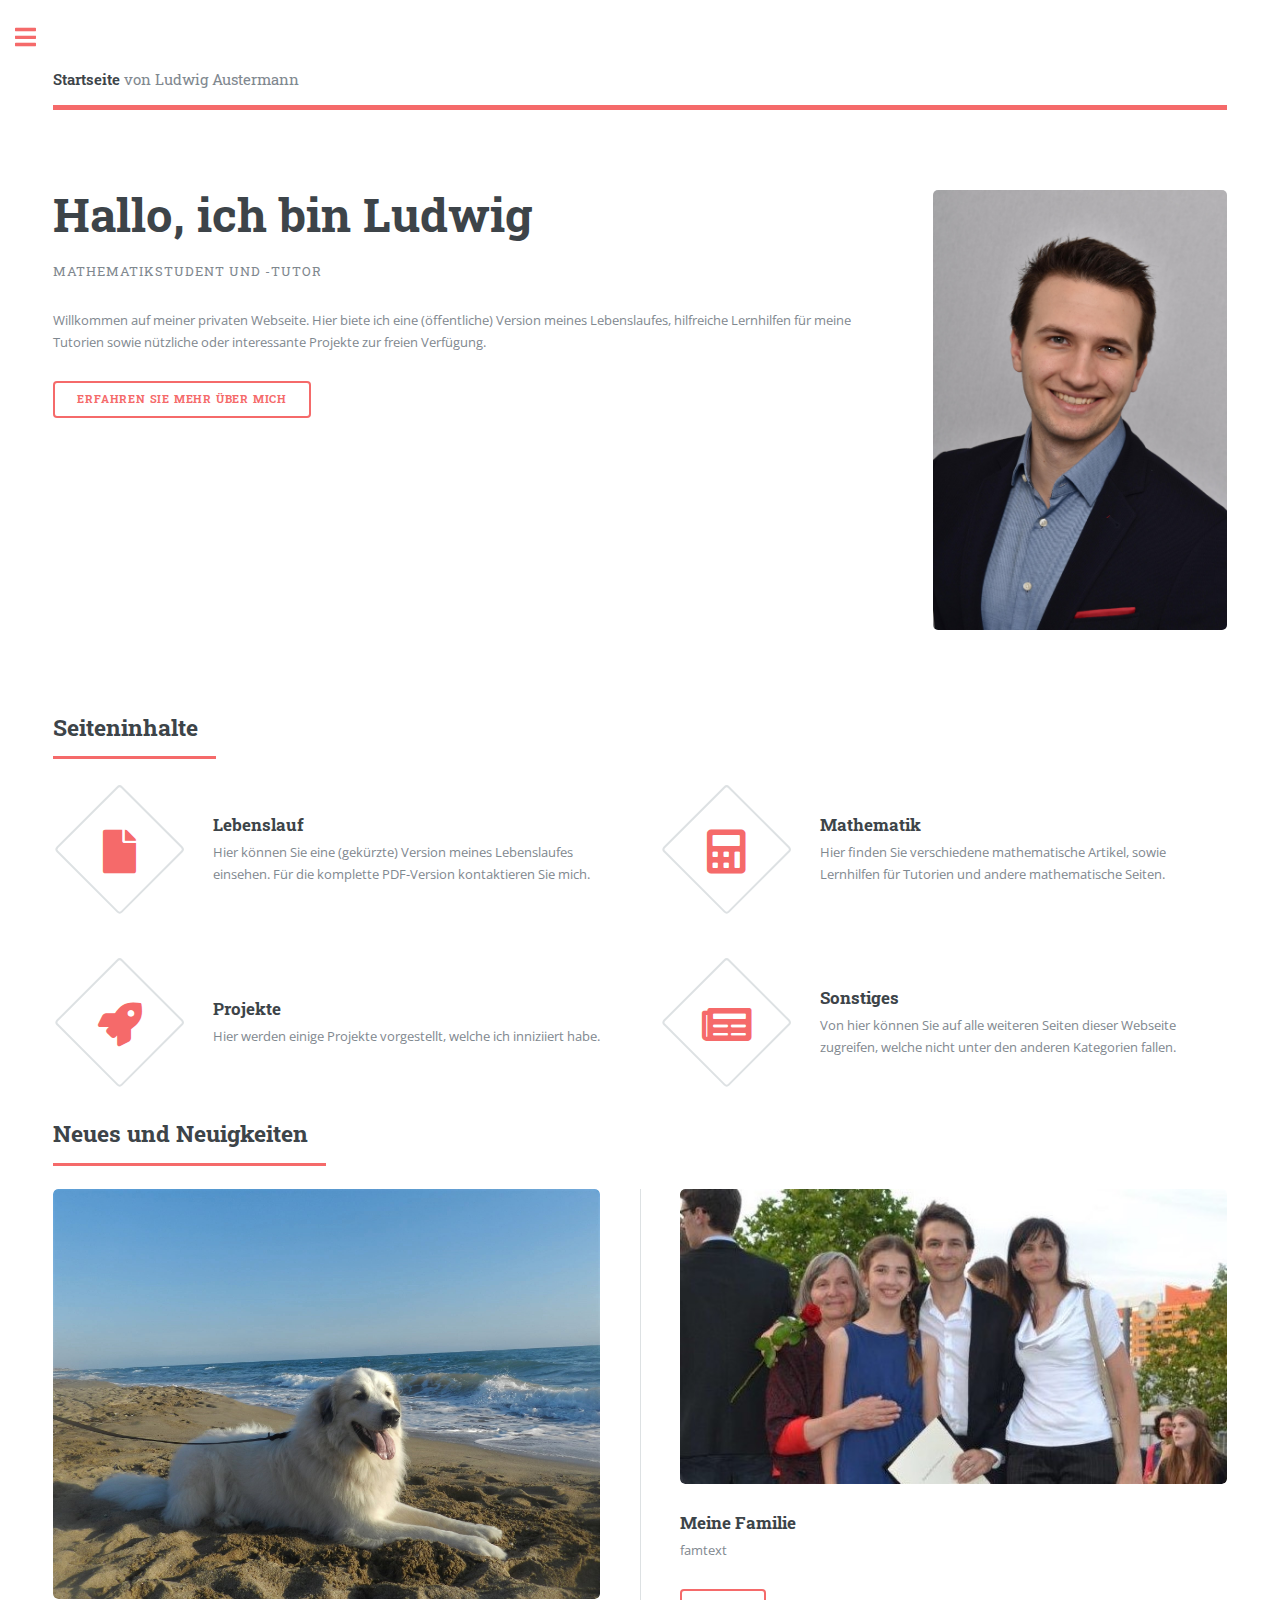
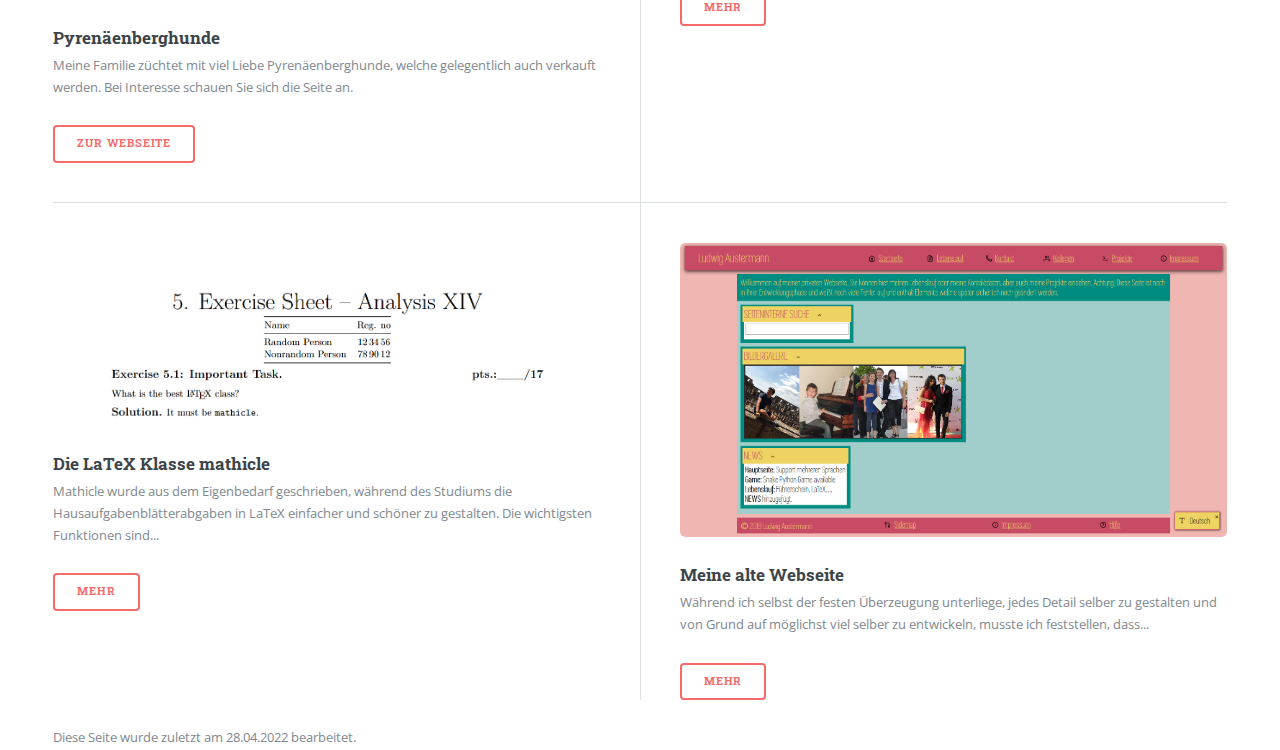
==== commit 579b030a: "new franklin" ====
--- a/index.html
+++ b/index.html
@@ -4,140 +4,152 @@
 	html5up.net | @ajlkn
 	Free for personal and commercial use under the CCA 3.0 license (html5up.net/license)
 -->
-<html>
-
-
-    
-
-
+<html lang="de">
 <head>
     <title>Startseite - Ludwig Austermann</title>
     <meta charset="utf-8" />
     <meta name="viewport" content="width=device-width, initial-scale=1, user-scalable=no" />
-    <link rel="stylesheet" href="assets/css/main.css" />
+    
+    
+    
+    
+    <link rel="stylesheet" href="/css/main.css" />
+    <link rel="stylesheet" href="/css/fontawesome-all.min.css">
 </head>
 
 <body class="is-preload">
-    <!-- Wrapper -->
-    <div id="wrapper">
-        <!-- Main -->
-        <div id="main">
-            <div class="inner">
-                <!-- Header -->
-                <header id="header">
-                    <a href="index.html" class="logo"><strong>Startseite</strong> von Ludwig Austermann</a>
-                </header>
-                
+  <!-- Wrapper -->
+  <div id="wrapper">
+    <!-- Main -->
+    <div id="main">
+      <div class="inner">
+        <!-- Header -->
+  <header id="header">
+      <a href=".." class="logo"><strong>Startseite</strong> von Ludwig Austermann</a>
+  </header>
+
+        <!-- Content appended here --><div class="franklin-content">
+
 <!-- Banner -->
 <section id="banner">
-    <div class="content">
-        <header>
-            <h1>Hallo, ich bin Ludwig</h1>
-            <p>Mathematikstudent und -tutor</p>
-        </header>
-        <p>Willkommen auf meiner privaten Webseite. Hier biete ich eine (öffentliche) Version meines Lebenslaufes,
-            hilfreiche Lernhilfen für meine Tutorien sowie nützliche oder interessante Projekte zur freien Verfügung.
-        </p>
-        <ul class="actions">
-            <li><a href="cv.html" class="button big">Erfahren Sie mehr über mich</a></li>
-        </ul>
-    </div>
-    <span class="image object">
-        <img src="images/applpic.jpg" alt="" />
-    </span>
+  <div class="content">
+      <header>
+          <h1>Hallo, ich bin Ludwig</h1>
+          <p>Mathematikstudent und -tutor</p>
+      </header>
+      <p>Willkommen auf meiner privaten Webseite. Hier biete ich eine (öffentliche) Version meines Lebenslaufes,
+          hilfreiche Lernhilfen für meine Tutorien sowie nützliche oder interessante Projekte zur freien Verfügung.
+      </p>
+      <ul class="actions">
+          <li><a href="cv" class="button big">Erfahren Sie mehr über mich</a></li>
+      </ul>
+  </div>
+  <span class="image object">
+      <img src="assets/images/applpic.jpg" alt="" />
+  </span>
 </section>
 <!-- Section -->
 <section>
-    <header class="major">
-        <h2>Seiteninhalte</h2>
-    </header>
-    <div class="features">
-        <article>
-            <span class="icon fa-file"></span>
-            <div class="content">
-                <a href="cv.html">
-                    <h3>Lebenslauf</h3>
-                </a>
-                <p>Hier können Sie eine (gekürzte) Version meines Lebenslaufes einsehen. Für die komplette PDF-Version
-                    kontaktieren Sie mich.</p>
-            </div>
-        </article>
-        <article>
-            <span class="icon solid fa-calculator"></span>
-            <div class="content">
-                <a href="mathematics.html">
-                    <h3>Mathematik</h3>
-                </a>
-                <p>Hier finden Sie verschiedene mathematische Artikel, sowie Lernhilfen für Tutorien und andere
-                    mathematische Seiten.</p>
-            </div>
-        </article>
-        <article>
-            <span class="icon solid fa-rocket"></span>
-            <div class="content">
-                <a href="projects.html">
-                    <h3>Projekte</h3>
-                </a>
-                <p>Aenean ornare velit lacus, ac varius enim lorem ullamcorper dolore. Proin aliquam facilisis ante
-                    interdum. Sed nulla amet lorem feugiat tempus aliquam.</p>
-            </div>
-        </article>
-        <article>
-            <span class="icon solid fa-newspaper"></span>
-            <div class="content">
-                <a href="further.html">
-                    <h3>Sonstiges</h3>
-                </a>
-                <p>Von hier können Sie auf alle weiteren Seiten dieser Webseite zugreifen, welche nicht unter den
-                    anderen Kategorien fallen.</p>
-            </div>
-        </article>
-    </div>
+  <header class="major">
+      <h2>Seiteninhalte</h2>
+  </header>
+  <div class="features">
+    
+        <article>
+	<span class="icon solid fa-file"></span>
+	<div class="content">
+		<a href="/cv">
+			<h3>Lebenslauf</h3>
+		</a>
+		<p>Hier können Sie eine (gekürzte) Version meines Lebenslaufes einsehen. Für die komplette PDF-Version kontaktieren Sie mich.</p>
+	</div>
+</article>
+
+    
+        <article>
+	<span class="icon solid fa-calculator"></span>
+	<div class="content">
+		<a href="/mathematics">
+			<h3>Mathematik</h3>
+		</a>
+		<p>Hier finden Sie verschiedene mathematische Artikel, sowie Lernhilfen für Tutorien und andere mathematische Seiten.</p>
+	</div>
+</article>
+
+    
+        <article>
+	<span class="icon solid fa-rocket"></span>
+	<div class="content">
+		<a href="/projects">
+			<h3>Projekte</h3>
+		</a>
+		<p>Hier werden einige Projekte vorgestellt, welche ich inniziiert habe.</p>
+	</div>
+</article>
+
+    
+        <article>
+	<span class="icon solid fa-newspaper"></span>
+	<div class="content">
+		<a href="/further">
+			<h3>Sonstiges</h3>
+		</a>
+		<p>Von hier können Sie auf alle weiteren Seiten dieser Webseite zugreifen, welche nicht unter den anderen Kategorien fallen.</p>
+	</div>
+</article>
+
+    
+  </div>
 </section>
 <!-- Section -->
 <section>
-    <header class="major">
-        <h2>Neues und Neuigkeiten</h2>
-    </header>
-    <div class="posts">
-        <article>
-            <a href="noblesse" class="image"><img src="images/noblesse.jpg" alt="" /></a>
-            <h3>Pyrenäenberghunde</h3>
-            <p>Meine Familie züchtet mit viel Liebe Pyrenäenberghunde, welche gelegentlich auch verkauft werden. Bei
-                Interesse schauen Sie sich die Seite an.</p>
-            <ul class="actions">
-                <li><a href="noblesse" class="button">Zur Webseite</a></li>
-            </ul>
-        </article>
-        <article>
-            <a href="family.html" class="image"><img src="images/abiverleihungcropped.jpg" alt="" /></a>
-            <h3>Meine Familie</h3>
-            <p>famtext</p>
-            <ul class="actions">
-                <li><a href="family.html" class="button">Mehr</a></li>
-            </ul>
-        </article>
-        <article>
-            <a href="mathicle.html" class="image"><img src="images/mathicletitle.png" alt="" /></a>
-            <h3>Die LaTeX Klasse mathicle</h3>
-            <p>Mathicle wurde aus dem Eigenbedarf geschrieben, während des Studiums die Hausaufgabenblätterabgaben in
-                LaTeX einfacher und schöner zu gestalten. Die wichtigsten Funktionen sind...</p>
-            <ul class="actions">
-                <li><a href="mathicle.html" class="button">Mehr</a></li>
-            </ul>
-        </article>
-        <article>
-            <a href="oldwebpage.html" class="image"><img src="images/oldwebpagedesktop.png" alt="" /></a>
-            <h3>Meine alte Webseite</h3>
-            <p>Während ich selbst der festen Überzeugung unterliege, jedes Detail selber zu gestalten und von Grund auf
-                möglichst viel selber zu entwickeln, musste ich feststellen, dass...</p>
-            <ul class="actions">
-                <li><a href="oldwebpage.html" class="button">Mehr</a></li>
-            </ul>
-        </article>
-    </div>
+  <header class="major">
+      <h2>Neues und Neuigkeiten</h2>
+  </header>
+  <div class="posts">
+      <article>
+          <a href="https://colline-du-lion.de" class="image"><img src="assets/images/noblesse.jpg" alt="" /></a>
+          <h3>Pyrenäenberghunde</h3>
+          <p>Meine Familie züchtet mit viel Liebe Pyrenäenberghunde, welche gelegentlich auch verkauft werden. Bei
+              Interesse schauen Sie sich die Seite an.</p>
+          <ul class="actions">
+              <li><a href="https://colline-du-lion.de" class="button">Zur Webseite</a></li>
+          </ul>
+      </article>
+      <article>
+          <a href="/family.html" class="image"><img src="assets/images/abiverleihungcropped.jpg" alt="" /></a>
+          <h3>Meine Familie</h3>
+          <p>famtext</p>
+          <ul class="actions">
+              <li><a href="/family.html" class="button">Mehr</a></li>
+          </ul>
+      </article>
+      <article>
+          <a href="/mathematics/mathicle" class="image"><img src="assets/images/mathicletitle.png" alt="" /></a>
+          <h3>Die LaTeX Klasse mathicle</h3>
+          <p>Mathicle wurde aus dem Eigenbedarf geschrieben, während des Studiums die Hausaufgabenblätterabgaben in
+              LaTeX einfacher und schöner zu gestalten. Die wichtigsten Funktionen sind...</p>
+          <ul class="actions">
+              <li><a href="/mathematics/mathicle" class="button">Mehr</a></li>
+          </ul>
+      </article>
+      <article>
+          <a href="/news/oldwebpage" class="image"><img src="assets/images/oldwebpagedesktop.png" alt="" /></a>
+          <h3>Meine alte Webseite</h3>
+          <p>Während ich selbst der festen Überzeugung unterliege, jedes Detail selber zu gestalten und von Grund auf
+              möglichst viel selber zu entwickeln, musste ich feststellen, dass...</p>
+          <ul class="actions">
+              <li><a href="/news/oldwebpage" class="button">Mehr</a></li>
+          </ul>
+      </article>
+  </div>
 </section>
 
+
+<div class="page-foot">
+    Diese Seite wurde zuletzt am 28.04.2022 bearbeitet.
+</div>
+</div>                <!-- CONTENT ENDS HERE -->
             </div>
         </div>
         <div id="sidebar">
@@ -147,30 +159,23 @@
             <input type="text" placeholder="Suche" onkeyup="showResult(this)" />
             <ul id="searchres" style="padding: 5px; padding-bottom: 0;"></ul>
         </section>
-        <script src="assets/js/search.js"></script>
+        <script src="/libs/search.js"></script>
         <!-- Menu -->
         <nav id="menu">
             <header class="major">
                 <h2>Menu</h2>
             </header>
             <ul>
-                <li><a href="index.html">Startseite</a></li>
-                <li><a href="cv.html">Lebenslauf</a></li>
+                <li><a href="/">Startseite</a></li>
+                <li><a href="/cv">Lebenslauf</a></li>
                 <li><span class="opener">Mathematik</span>
-                    <ul>
-                        <li><a href="mathematics.html">Übersicht</a></li>
-                        <li><a href="tut.html">Lernmaterialien</a></li>
-                        <li><a href="mathicle.html">mathicle</a></li>
-                    </ul>
-                </li>
+<ul>
+	<li><a href="/mathematics\/">Übersicht</a></li><li><a href="/mathematics\latex/">LaTeX Pakete</a></li><li><a href="/mathematics\mathicle/">mathicle</a></li><li><a href="/mathematics\tut/">Lernmaterialien</a></li></ul></li>
                 <li><span class="opener">Projekte</span>
-                    <ul>
-                        <li><a href="projects.html">Übersicht</a></li>
-                        <li><a href="stupdf.html">stuPDF</a></li>
-                    </ul>
-                </li>
-                <li><a href="further.html">Sonstiges</a></li>
-                <li><a href="impressum.html">Impressum</a></li>
+<ul>
+	<li><a href="/projects\/">Übersicht</a></li></ul></li>
+                <li><a href="/further">Sonstiges</a></li>
+                <li><a href="/impressum">Impressum</a></li>
             </ul>
         </nav>
         <!-- Section -->
@@ -179,28 +184,30 @@
                 <h2>Kontaktdaten</h2>
             </header>
             <ul class="contact">
-                <li class="icon solid fa-envelope"><a
-                        href="mailto:l.austermann@tu-berlin.de">l.austermann@tu-berlin.de</a></li>
-                <li class="icon solid fa-paper-plane"><a
-                        href="https://t.me/ludwig_austermann">@ludwig_austermann</li></a></li>
+                <li class="icon solid fa-envelope"><a href="mailto:l.austermann@tu-berlin.de">l.austermann@tu-berlin.de</a></li>
+                <li class="icon solid fa-paper-plane"><a href="https://t.me/ludwig_austermann">@ludwig_austermann</li>
+                </a></li>
             </ul>
             <p>Für weitere Kontaktinformationen einfach per Email oder Telegram nachfragen.</p>
         </section>
         <!-- Footer -->
         <footer id="footer">
-            <p class="copyright">&copy; Ludwig Austermann 2020. All rights reserved. Design: <a
-                    href="https://html5up.net">HTML5 UP</a>.</p>
+            <p class="copyright">&copy; Ludwig Austermann 2022. Alle Rechte vorbehalten. Design: <a href="https://html5up.net">HTML5 UP</a>.
+                Webseite erstellt mit <a href="https://github.com/tlienart/Franklin.jl">Franklin.jl</a> und <a
+                    href="https://julialang.org">Julia</a>.
+            </p>
         </footer>
     </div>
 </div>
-
     </div>
     <!-- Scripts -->
-    <script src="assets/js/jquery.min.js"></script>
-    <script src="assets/js/browser.min.js"></script>
-    <script src="assets/js/breakpoints.min.js"></script>
-    <script src="assets/js/util.js"></script>
-    <script src="assets/js/main.js"></script>
+    <script src="/libs/jquery.min.js"></script>
+    <script src="/libs/browser.min.js"></script>
+    <script src="/libs/breakpoints.min.js"></script>
+    <script src="/libs/util.js"></script>
+    <script src="/libs/main.js"></script>
+    
+    
 </body>
 
 </html>--- a/css/main.css
+++ b/css/main.css
@@ -0,0 +1,3731 @@
+@import url(fontawesome-all.min.css);
+@import url("https://fonts.googleapis.com/css?family=Open+Sans:400,600,400italic,600italic|Roboto+Slab:400,700");
+
+/*
+	Editorial by HTML5 UP
+	html5up.net | @ajlkn
+	Free for personal and commercial use under the CCA 3.0 license (html5up.net/license)
+*/
+html,
+body,
+div,
+span,
+applet,
+object,
+iframe,
+h1,
+h2,
+h3,
+h4,
+h5,
+h6,
+p,
+blockquote,
+pre,
+a,
+abbr,
+acronym,
+address,
+big,
+cite,
+code,
+del,
+dfn,
+em,
+img,
+ins,
+kbd,
+q,
+s,
+samp,
+small,
+strike,
+strong,
+sub,
+sup,
+tt,
+var,
+b,
+u,
+i,
+center,
+dl,
+dt,
+dd,
+ol,
+ul,
+li,
+fieldset,
+form,
+label,
+legend,
+table,
+caption,
+tbody,
+tfoot,
+thead,
+tr,
+th,
+td,
+article,
+aside,
+canvas,
+details,
+embed,
+figure,
+figcaption,
+footer,
+header,
+hgroup,
+menu,
+nav,
+output,
+ruby,
+section,
+summary,
+time,
+mark,
+audio,
+video {
+  margin: 0;
+  padding: 0;
+  border: 0;
+  font-size: 100%;
+  font: inherit;
+  vertical-align: baseline;
+}
+
+article,
+aside,
+details,
+figcaption,
+figure,
+footer,
+header,
+hgroup,
+menu,
+nav,
+section {
+  display: block;
+}
+
+body {
+  line-height: 1;
+}
+
+ol,
+ul {
+  list-style: none;
+}
+
+blockquote,
+q {
+  quotes: none;
+}
+
+blockquote:before,
+blockquote:after,
+q:before,
+q:after {
+  content: '';
+  content: none;
+}
+
+table {
+  border-collapse: collapse;
+  border-spacing: 0;
+}
+
+body {
+  -webkit-text-size-adjust: none;
+}
+
+mark {
+  background-color: transparent;
+  color: inherit;
+}
+
+input::-moz-focus-inner {
+  border: 0;
+  padding: 0;
+}
+
+input,
+select,
+textarea {
+  -moz-appearance: none;
+  -webkit-appearance: none;
+  -ms-appearance: none;
+  appearance: none;
+}
+
+/* Basic */
+@-ms-viewport {
+  width: device-width;
+}
+
+body {
+  -ms-overflow-style: scrollbar;
+}
+
+@media screen and (max-width: 480px) {
+
+  html,
+  body {
+    min-width: 320px;
+  }
+}
+
+html {
+  box-sizing: border-box;
+}
+
+*,
+*:before,
+*:after {
+  box-sizing: inherit;
+}
+
+body {
+  background: #ffffff;
+}
+
+body.is-preload *,
+body.is-preload *:before,
+body.is-preload *:after,
+body.is-resizing *,
+body.is-resizing *:before,
+body.is-resizing *:after {
+  -moz-animation: none !important;
+  -webkit-animation: none !important;
+  -ms-animation: none !important;
+  animation: none !important;
+  -moz-transition: none !important;
+  -webkit-transition: none !important;
+  -ms-transition: none !important;
+  transition: none !important;
+}
+
+/* Type */
+body,
+input,
+select,
+textarea {
+  color: #7f888f;
+  font-family: "Open Sans", sans-serif;
+  font-size: 13pt;
+  font-weight: 400;
+  line-height: 1.65;
+}
+
+@media screen and (max-width: 1680px) {
+
+  body,
+  input,
+  select,
+  textarea {
+    font-size: 11pt;
+  }
+}
+
+@media screen and (max-width: 1280px) {
+
+  body,
+  input,
+  select,
+  textarea {
+    font-size: 10pt;
+  }
+}
+
+@media screen and (max-width: 360px) {
+
+  body,
+  input,
+  select,
+  textarea {
+    font-size: 9pt;
+  }
+}
+
+a {
+  -moz-transition: color 0.2s ease-in-out, border-bottom-color 0.2s ease-in-out;
+  -webkit-transition: color 0.2s ease-in-out, border-bottom-color 0.2s ease-in-out;
+  -ms-transition: color 0.2s ease-in-out, border-bottom-color 0.2s ease-in-out;
+  transition: color 0.2s ease-in-out, border-bottom-color 0.2s ease-in-out;
+  border-bottom: dotted 1px;
+  color: #f56a6a;
+  text-decoration: none;
+}
+
+a:hover {
+  border-bottom-color: #f56a6a;
+  color: #f56a6a !important;
+}
+
+a:hover strong {
+  color: inherit;
+}
+
+strong,
+b {
+  color: #3d4449;
+  font-weight: 600;
+}
+
+em,
+i {
+  font-style: italic;
+}
+
+p {
+  margin: 0 0 2em 0;
+}
+
+li > p {
+  margin: 0 0 0 0;
+}
+
+h1,
+h2,
+h3,
+h4,
+h5,
+h6 {
+  color: #3d4449;
+  font-family: "Roboto Slab", serif;
+  font-weight: 700;
+  line-height: 1.5;
+  margin: 0 0 0.25em 0;
+}
+
+h1 a,
+h2 a,
+h3 a,
+h4 a,
+h5 a,
+h6 a {
+  color: inherit;
+  text-decoration: none;
+  border-bottom: 0;
+}
+
+h1 {
+  font-size: 4em;
+  margin: 0 0 0.5em 0;
+  line-height: 1.3;
+}
+
+h2 {
+  font-size: 1.75em;
+}
+
+h3 {
+  font-size: 1.25em;
+}
+
+h4 {
+  font-size: 1.1em;
+}
+
+h5 {
+  font-size: 0.9em;
+}
+
+h6 {
+  font-size: 0.7em;
+}
+
+@media screen and (max-width: 1680px) {
+  h1 {
+    font-size: 3.5em;
+  }
+}
+
+@media screen and (max-width: 980px) {
+  h1 {
+    font-size: 3.25em;
+  }
+}
+
+@media screen and (max-width: 736px) {
+  h1 {
+    font-size: 2em;
+    line-height: 1.4;
+  }
+
+  h2 {
+    font-size: 1.5em;
+  }
+}
+
+sub {
+  font-size: 0.8em;
+  position: relative;
+  top: 0.5em;
+}
+
+sup {
+  font-size: 0.8em;
+  position: relative;
+  top: -0.5em;
+}
+
+blockquote {
+  border-left: solid 3px rgba(210, 215, 217, 0.75);
+  font-style: italic;
+  margin: 0 0 2em 0;
+  padding: 0.5em 0 0.5em 2em;
+}
+
+code {
+  background: rgba(230, 235, 237, 0.25);
+  border-radius: 0.375em;
+  border: solid 1px rgba(210, 215, 217, 0.75);
+  font-family: "Courier New", monospace;
+  font-size: 0.9em;
+  margin: 0 0.25em;
+  padding: 0.25em 0.65em;
+}
+
+pre {
+  -webkit-overflow-scrolling: touch;
+  font-family: "Courier New", monospace;
+  font-size: 0.9em;
+  margin: 0 0 2em 0;
+}
+
+pre code {
+  display: block;
+  line-height: 1.75;
+  padding: 1em 1.5em;
+  overflow-x: auto;
+}
+
+hr {
+  border: 0;
+  border-bottom: solid 1px rgba(210, 215, 217, 0.75);
+  margin: 2em 0;
+}
+
+hr.major {
+  margin: 3em 0;
+}
+
+hr.minor {
+  margin: 2em 0;
+}
+
+.align-left {
+  text-align: left;
+}
+
+.align-center {
+  text-align: center;
+}
+
+.align-right {
+  text-align: right;
+}
+
+/* Row */
+.row {
+  display: flex;
+  flex-wrap: wrap;
+  box-sizing: border-box;
+  align-items: stretch;
+}
+
+.row>* {
+  box-sizing: border-box;
+}
+
+.row.gtr-uniform>*> :last-child {
+  margin-bottom: 0;
+}
+
+.row.aln-left {
+  justify-content: flex-start;
+}
+
+.row.aln-center {
+  justify-content: center;
+}
+
+.row.aln-right {
+  justify-content: flex-end;
+}
+
+.row.aln-top {
+  align-items: flex-start;
+}
+
+.row.aln-middle {
+  align-items: center;
+}
+
+.row.aln-bottom {
+  align-items: flex-end;
+}
+
+.row>.imp {
+  order: -1;
+}
+
+.row>.col-1 {
+  width: 8.33333%;
+}
+
+.row>.off-1 {
+  margin-left: 8.33333%;
+}
+
+.row>.col-2 {
+  width: 16.66667%;
+}
+
+.row>.off-2 {
+  margin-left: 16.66667%;
+}
+
+.row>.col-3 {
+  width: 25%;
+}
+
+.row>.off-3 {
+  margin-left: 25%;
+}
+
+.row>.col-4 {
+  width: 33.33333%;
+}
+
+.row>.off-4 {
+  margin-left: 33.33333%;
+}
+
+.row>.col-5 {
+  width: 41.66667%;
+}
+
+.row>.off-5 {
+  margin-left: 41.66667%;
+}
+
+.row>.col-6 {
+  width: 50%;
+}
+
+.row>.off-6 {
+  margin-left: 50%;
+}
+
+.row>.col-7 {
+  width: 58.33333%;
+}
+
+.row>.off-7 {
+  margin-left: 58.33333%;
+}
+
+.row>.col-8 {
+  width: 66.66667%;
+}
+
+.row>.off-8 {
+  margin-left: 66.66667%;
+}
+
+.row>.col-9 {
+  width: 75%;
+}
+
+.row>.off-9 {
+  margin-left: 75%;
+}
+
+.row>.col-10 {
+  width: 83.33333%;
+}
+
+.row>.off-10 {
+  margin-left: 83.33333%;
+}
+
+.row>.col-11 {
+  width: 91.66667%;
+}
+
+.row>.off-11 {
+  margin-left: 91.66667%;
+}
+
+.row>.col-12 {
+  width: 100%;
+}
+
+.row>.off-12 {
+  margin-left: 100%;
+}
+
+.row.gtr-0 {
+  margin-top: 0;
+  margin-left: 0em;
+}
+
+.row.gtr-0>* {
+  padding: 0 0 0 0em;
+}
+
+.row.gtr-0.gtr-uniform {
+  margin-top: 0em;
+}
+
+.row.gtr-0.gtr-uniform>* {
+  padding-top: 0em;
+}
+
+.row.gtr-25 {
+  margin-top: 0;
+  margin-left: -0.375em;
+}
+
+.row.gtr-25>* {
+  padding: 0 0 0 0.375em;
+}
+
+.row.gtr-25.gtr-uniform {
+  margin-top: -0.375em;
+}
+
+.row.gtr-25.gtr-uniform>* {
+  padding-top: 0.375em;
+}
+
+.row.gtr-50 {
+  margin-top: 0;
+  margin-left: -0.75em;
+}
+
+.row.gtr-50>* {
+  padding: 0 0 0 0.75em;
+}
+
+.row.gtr-50.gtr-uniform {
+  margin-top: -0.75em;
+}
+
+.row.gtr-50.gtr-uniform>* {
+  padding-top: 0.75em;
+}
+
+.row {
+  margin-top: 0;
+  margin-left: -1.5em;
+}
+
+.row>* {
+  padding: 0 0 0 1.5em;
+}
+
+.row.gtr-uniform {
+  margin-top: -1.5em;
+}
+
+.row.gtr-uniform>* {
+  padding-top: 1.5em;
+}
+
+.row.gtr-150 {
+  margin-top: 0;
+  margin-left: -2.25em;
+}
+
+.row.gtr-150>* {
+  padding: 0 0 0 2.25em;
+}
+
+.row.gtr-150.gtr-uniform {
+  margin-top: -2.25em;
+}
+
+.row.gtr-150.gtr-uniform>* {
+  padding-top: 2.25em;
+}
+
+.row.gtr-200 {
+  margin-top: 0;
+  margin-left: -3em;
+}
+
+.row.gtr-200>* {
+  padding: 0 0 0 3em;
+}
+
+.row.gtr-200.gtr-uniform {
+  margin-top: -3em;
+}
+
+.row.gtr-200.gtr-uniform>* {
+  padding-top: 3em;
+}
+
+@media screen and (max-width: 1680px) {
+  .row {
+    display: flex;
+    flex-wrap: wrap;
+    box-sizing: border-box;
+    align-items: stretch;
+  }
+
+  .row>* {
+    box-sizing: border-box;
+  }
+
+  .row.gtr-uniform>*> :last-child {
+    margin-bottom: 0;
+  }
+
+  .row.aln-left {
+    justify-content: flex-start;
+  }
+
+  .row.aln-center {
+    justify-content: center;
+  }
+
+  .row.aln-right {
+    justify-content: flex-end;
+  }
+
+  .row.aln-top {
+    align-items: flex-start;
+  }
+
+  .row.aln-middle {
+    align-items: center;
+  }
+
+  .row.aln-bottom {
+    align-items: flex-end;
+  }
+
+  .row>.imp-xlarge {
+    order: -1;
+  }
+
+  .row>.col-1-xlarge {
+    width: 8.33333%;
+  }
+
+  .row>.off-1-xlarge {
+    margin-left: 8.33333%;
+  }
+
+  .row>.col-2-xlarge {
+    width: 16.66667%;
+  }
+
+  .row>.off-2-xlarge {
+    margin-left: 16.66667%;
+  }
+
+  .row>.col-3-xlarge {
+    width: 25%;
+  }
+
+  .row>.off-3-xlarge {
+    margin-left: 25%;
+  }
+
+  .row>.col-4-xlarge {
+    width: 33.33333%;
+  }
+
+  .row>.off-4-xlarge {
+    margin-left: 33.33333%;
+  }
+
+  .row>.col-5-xlarge {
+    width: 41.66667%;
+  }
+
+  .row>.off-5-xlarge {
+    margin-left: 41.66667%;
+  }
+
+  .row>.col-6-xlarge {
+    width: 50%;
+  }
+
+  .row>.off-6-xlarge {
+    margin-left: 50%;
+  }
+
+  .row>.col-7-xlarge {
+    width: 58.33333%;
+  }
+
+  .row>.off-7-xlarge {
+    margin-left: 58.33333%;
+  }
+
+  .row>.col-8-xlarge {
+    width: 66.66667%;
+  }
+
+  .row>.off-8-xlarge {
+    margin-left: 66.66667%;
+  }
+
+  .row>.col-9-xlarge {
+    width: 75%;
+  }
+
+  .row>.off-9-xlarge {
+    margin-left: 75%;
+  }
+
+  .row>.col-10-xlarge {
+    width: 83.33333%;
+  }
+
+  .row>.off-10-xlarge {
+    margin-left: 83.33333%;
+  }
+
+  .row>.col-11-xlarge {
+    width: 91.66667%;
+  }
+
+  .row>.off-11-xlarge {
+    margin-left: 91.66667%;
+  }
+
+  .row>.col-12-xlarge {
+    width: 100%;
+  }
+
+  .row>.off-12-xlarge {
+    margin-left: 100%;
+  }
+
+  .row.gtr-0 {
+    margin-top: 0;
+    margin-left: 0em;
+  }
+
+  .row.gtr-0>* {
+    padding: 0 0 0 0em;
+  }
+
+  .row.gtr-0.gtr-uniform {
+    margin-top: 0em;
+  }
+
+  .row.gtr-0.gtr-uniform>* {
+    padding-top: 0em;
+  }
+
+  .row.gtr-25 {
+    margin-top: 0;
+    margin-left: -0.375em;
+  }
+
+  .row.gtr-25>* {
+    padding: 0 0 0 0.375em;
+  }
+
+  .row.gtr-25.gtr-uniform {
+    margin-top: -0.375em;
+  }
+
+  .row.gtr-25.gtr-uniform>* {
+    padding-top: 0.375em;
+  }
+
+  .row.gtr-50 {
+    margin-top: 0;
+    margin-left: -0.75em;
+  }
+
+  .row.gtr-50>* {
+    padding: 0 0 0 0.75em;
+  }
+
+  .row.gtr-50.gtr-uniform {
+    margin-top: -0.75em;
+  }
+
+  .row.gtr-50.gtr-uniform>* {
+    padding-top: 0.75em;
+  }
+
+  .row {
+    margin-top: 0;
+    margin-left: -1.5em;
+  }
+
+  .row>* {
+    padding: 0 0 0 1.5em;
+  }
+
+  .row.gtr-uniform {
+    margin-top: -1.5em;
+  }
+
+  .row.gtr-uniform>* {
+    padding-top: 1.5em;
+  }
+
+  .row.gtr-150 {
+    margin-top: 0;
+    margin-left: -2.25em;
+  }
+
+  .row.gtr-150>* {
+    padding: 0 0 0 2.25em;
+  }
+
+  .row.gtr-150.gtr-uniform {
+    margin-top: -2.25em;
+  }
+
+  .row.gtr-150.gtr-uniform>* {
+    padding-top: 2.25em;
+  }
+
+  .row.gtr-200 {
+    margin-top: 0;
+    margin-left: -3em;
+  }
+
+  .row.gtr-200>* {
+    padding: 0 0 0 3em;
+  }
+
+  .row.gtr-200.gtr-uniform {
+    margin-top: -3em;
+  }
+
+  .row.gtr-200.gtr-uniform>* {
+    padding-top: 3em;
+  }
+}
+
+@media screen and (max-width: 1280px) {
+  .row {
+    display: flex;
+    flex-wrap: wrap;
+    box-sizing: border-box;
+    align-items: stretch;
+  }
+
+  .row>* {
+    box-sizing: border-box;
+  }
+
+  .row.gtr-uniform>*> :last-child {
+    margin-bottom: 0;
+  }
+
+  .row.aln-left {
+    justify-content: flex-start;
+  }
+
+  .row.aln-center {
+    justify-content: center;
+  }
+
+  .row.aln-right {
+    justify-content: flex-end;
+  }
+
+  .row.aln-top {
+    align-items: flex-start;
+  }
+
+  .row.aln-middle {
+    align-items: center;
+  }
+
+  .row.aln-bottom {
+    align-items: flex-end;
+  }
+
+  .row>.imp-large {
+    order: -1;
+  }
+
+  .row>.col-1-large {
+    width: 8.33333%;
+  }
+
+  .row>.off-1-large {
+    margin-left: 8.33333%;
+  }
+
+  .row>.col-2-large {
+    width: 16.66667%;
+  }
+
+  .row>.off-2-large {
+    margin-left: 16.66667%;
+  }
+
+  .row>.col-3-large {
+    width: 25%;
+  }
+
+  .row>.off-3-large {
+    margin-left: 25%;
+  }
+
+  .row>.col-4-large {
+    width: 33.33333%;
+  }
+
+  .row>.off-4-large {
+    margin-left: 33.33333%;
+  }
+
+  .row>.col-5-large {
+    width: 41.66667%;
+  }
+
+  .row>.off-5-large {
+    margin-left: 41.66667%;
+  }
+
+  .row>.col-6-large {
+    width: 50%;
+  }
+
+  .row>.off-6-large {
+    margin-left: 50%;
+  }
+
+  .row>.col-7-large {
+    width: 58.33333%;
+  }
+
+  .row>.off-7-large {
+    margin-left: 58.33333%;
+  }
+
+  .row>.col-8-large {
+    width: 66.66667%;
+  }
+
+  .row>.off-8-large {
+    margin-left: 66.66667%;
+  }
+
+  .row>.col-9-large {
+    width: 75%;
+  }
+
+  .row>.off-9-large {
+    margin-left: 75%;
+  }
+
+  .row>.col-10-large {
+    width: 83.33333%;
+  }
+
+  .row>.off-10-large {
+    margin-left: 83.33333%;
+  }
+
+  .row>.col-11-large {
+    width: 91.66667%;
+  }
+
+  .row>.off-11-large {
+    margin-left: 91.66667%;
+  }
+
+  .row>.col-12-large {
+    width: 100%;
+  }
+
+  .row>.off-12-large {
+    margin-left: 100%;
+  }
+
+  .row.gtr-0 {
+    margin-top: 0;
+    margin-left: 0em;
+  }
+
+  .row.gtr-0>* {
+    padding: 0 0 0 0em;
+  }
+
+  .row.gtr-0.gtr-uniform {
+    margin-top: 0em;
+  }
+
+  .row.gtr-0.gtr-uniform>* {
+    padding-top: 0em;
+  }
+
+  .row.gtr-25 {
+    margin-top: 0;
+    margin-left: -0.375em;
+  }
+
+  .row.gtr-25>* {
+    padding: 0 0 0 0.375em;
+  }
+
+  .row.gtr-25.gtr-uniform {
+    margin-top: -0.375em;
+  }
+
+  .row.gtr-25.gtr-uniform>* {
+    padding-top: 0.375em;
+  }
+
+  .row.gtr-50 {
+    margin-top: 0;
+    margin-left: -0.75em;
+  }
+
+  .row.gtr-50>* {
+    padding: 0 0 0 0.75em;
+  }
+
+  .row.gtr-50.gtr-uniform {
+    margin-top: -0.75em;
+  }
+
+  .row.gtr-50.gtr-uniform>* {
+    padding-top: 0.75em;
+  }
+
+  .row {
+    margin-top: 0;
+    margin-left: -1.5em;
+  }
+
+  .row>* {
+    padding: 0 0 0 1.5em;
+  }
+
+  .row.gtr-uniform {
+    margin-top: -1.5em;
+  }
+
+  .row.gtr-uniform>* {
+    padding-top: 1.5em;
+  }
+
+  .row.gtr-150 {
+    margin-top: 0;
+    margin-left: -2.25em;
+  }
+
+  .row.gtr-150>* {
+    padding: 0 0 0 2.25em;
+  }
+
+  .row.gtr-150.gtr-uniform {
+    margin-top: -2.25em;
+  }
+
+  .row.gtr-150.gtr-uniform>* {
+    padding-top: 2.25em;
+  }
+
+  .row.gtr-200 {
+    margin-top: 0;
+    margin-left: -3em;
+  }
+
+  .row.gtr-200>* {
+    padding: 0 0 0 3em;
+  }
+
+  .row.gtr-200.gtr-uniform {
+    margin-top: -3em;
+  }
+
+  .row.gtr-200.gtr-uniform>* {
+    padding-top: 3em;
+  }
+}
+
+@media screen and (max-width: 980px) {
+  .row {
+    display: flex;
+    flex-wrap: wrap;
+    box-sizing: border-box;
+    align-items: stretch;
+  }
+
+  .row>* {
+    box-sizing: border-box;
+  }
+
+  .row.gtr-uniform>*> :last-child {
+    margin-bottom: 0;
+  }
+
+  .row.aln-left {
+    justify-content: flex-start;
+  }
+
+  .row.aln-center {
+    justify-content: center;
+  }
+
+  .row.aln-right {
+    justify-content: flex-end;
+  }
+
+  .row.aln-top {
+    align-items: flex-start;
+  }
+
+  .row.aln-middle {
+    align-items: center;
+  }
+
+  .row.aln-bottom {
+    align-items: flex-end;
+  }
+
+  .row>.imp-medium {
+    order: -1;
+  }
+
+  .row>.col-1-medium {
+    width: 8.33333%;
+  }
+
+  .row>.off-1-medium {
+    margin-left: 8.33333%;
+  }
+
+  .row>.col-2-medium {
+    width: 16.66667%;
+  }
+
+  .row>.off-2-medium {
+    margin-left: 16.66667%;
+  }
+
+  .row>.col-3-medium {
+    width: 25%;
+  }
+
+  .row>.off-3-medium {
+    margin-left: 25%;
+  }
+
+  .row>.col-4-medium {
+    width: 33.33333%;
+  }
+
+  .row>.off-4-medium {
+    margin-left: 33.33333%;
+  }
+
+  .row>.col-5-medium {
+    width: 41.66667%;
+  }
+
+  .row>.off-5-medium {
+    margin-left: 41.66667%;
+  }
+
+  .row>.col-6-medium {
+    width: 50%;
+  }
+
+  .row>.off-6-medium {
+    margin-left: 50%;
+  }
+
+  .row>.col-7-medium {
+    width: 58.33333%;
+  }
+
+  .row>.off-7-medium {
+    margin-left: 58.33333%;
+  }
+
+  .row>.col-8-medium {
+    width: 66.66667%;
+  }
+
+  .row>.off-8-medium {
+    margin-left: 66.66667%;
+  }
+
+  .row>.col-9-medium {
+    width: 75%;
+  }
+
+  .row>.off-9-medium {
+    margin-left: 75%;
+  }
+
+  .row>.col-10-medium {
+    width: 83.33333%;
+  }
+
+  .row>.off-10-medium {
+    margin-left: 83.33333%;
+  }
+
+  .row>.col-11-medium {
+    width: 91.66667%;
+  }
+
+  .row>.off-11-medium {
+    margin-left: 91.66667%;
+  }
+
+  .row>.col-12-medium {
+    width: 100%;
+  }
+
+  .row>.off-12-medium {
+    margin-left: 100%;
+  }
+
+  .row.gtr-0 {
+    margin-top: 0;
+    margin-left: 0em;
+  }
+
+  .row.gtr-0>* {
+    padding: 0 0 0 0em;
+  }
+
+  .row.gtr-0.gtr-uniform {
+    margin-top: 0em;
+  }
+
+  .row.gtr-0.gtr-uniform>* {
+    padding-top: 0em;
+  }
+
+  .row.gtr-25 {
+    margin-top: 0;
+    margin-left: -0.375em;
+  }
+
+  .row.gtr-25>* {
+    padding: 0 0 0 0.375em;
+  }
+
+  .row.gtr-25.gtr-uniform {
+    margin-top: -0.375em;
+  }
+
+  .row.gtr-25.gtr-uniform>* {
+    padding-top: 0.375em;
+  }
+
+  .row.gtr-50 {
+    margin-top: 0;
+    margin-left: -0.75em;
+  }
+
+  .row.gtr-50>* {
+    padding: 0 0 0 0.75em;
+  }
+
+  .row.gtr-50.gtr-uniform {
+    margin-top: -0.75em;
+  }
+
+  .row.gtr-50.gtr-uniform>* {
+    padding-top: 0.75em;
+  }
+
+  .row {
+    margin-top: 0;
+    margin-left: -1.5em;
+  }
+
+  .row>* {
+    padding: 0 0 0 1.5em;
+  }
+
+  .row.gtr-uniform {
+    margin-top: -1.5em;
+  }
+
+  .row.gtr-uniform>* {
+    padding-top: 1.5em;
+  }
+
+  .row.gtr-150 {
+    margin-top: 0;
+    margin-left: -2.25em;
+  }
+
+  .row.gtr-150>* {
+    padding: 0 0 0 2.25em;
+  }
+
+  .row.gtr-150.gtr-uniform {
+    margin-top: -2.25em;
+  }
+
+  .row.gtr-150.gtr-uniform>* {
+    padding-top: 2.25em;
+  }
+
+  .row.gtr-200 {
+    margin-top: 0;
+    margin-left: -3em;
+  }
+
+  .row.gtr-200>* {
+    padding: 0 0 0 3em;
+  }
+
+  .row.gtr-200.gtr-uniform {
+    margin-top: -3em;
+  }
+
+  .row.gtr-200.gtr-uniform>* {
+    padding-top: 3em;
+  }
+}
+
+@media screen and (max-width: 736px) {
+  .row {
+    display: flex;
+    flex-wrap: wrap;
+    box-sizing: border-box;
+    align-items: stretch;
+  }
+
+  .row>* {
+    box-sizing: border-box;
+  }
+
+  .row.gtr-uniform>*> :last-child {
+    margin-bottom: 0;
+  }
+
+  .row.aln-left {
+    justify-content: flex-start;
+  }
+
+  .row.aln-center {
+    justify-content: center;
+  }
+
+  .row.aln-right {
+    justify-content: flex-end;
+  }
+
+  .row.aln-top {
+    align-items: flex-start;
+  }
+
+  .row.aln-middle {
+    align-items: center;
+  }
+
+  .row.aln-bottom {
+    align-items: flex-end;
+  }
+
+  .row>.imp-small {
+    order: -1;
+  }
+
+  .row>.col-1-small {
+    width: 8.33333%;
+  }
+
+  .row>.off-1-small {
+    margin-left: 8.33333%;
+  }
+
+  .row>.col-2-small {
+    width: 16.66667%;
+  }
+
+  .row>.off-2-small {
+    margin-left: 16.66667%;
+  }
+
+  .row>.col-3-small {
+    width: 25%;
+  }
+
+  .row>.off-3-small {
+    margin-left: 25%;
+  }
+
+  .row>.col-4-small {
+    width: 33.33333%;
+  }
+
+  .row>.off-4-small {
+    margin-left: 33.33333%;
+  }
+
+  .row>.col-5-small {
+    width: 41.66667%;
+  }
+
+  .row>.off-5-small {
+    margin-left: 41.66667%;
+  }
+
+  .row>.col-6-small {
+    width: 50%;
+  }
+
+  .row>.off-6-small {
+    margin-left: 50%;
+  }
+
+  .row>.col-7-small {
+    width: 58.33333%;
+  }
+
+  .row>.off-7-small {
+    margin-left: 58.33333%;
+  }
+
+  .row>.col-8-small {
+    width: 66.66667%;
+  }
+
+  .row>.off-8-small {
+    margin-left: 66.66667%;
+  }
+
+  .row>.col-9-small {
+    width: 75%;
+  }
+
+  .row>.off-9-small {
+    margin-left: 75%;
+  }
+
+  .row>.col-10-small {
+    width: 83.33333%;
+  }
+
+  .row>.off-10-small {
+    margin-left: 83.33333%;
+  }
+
+  .row>.col-11-small {
+    width: 91.66667%;
+  }
+
+  .row>.off-11-small {
+    margin-left: 91.66667%;
+  }
+
+  .row>.col-12-small {
+    width: 100%;
+  }
+
+  .row>.off-12-small {
+    margin-left: 100%;
+  }
+
+  .row.gtr-0 {
+    margin-top: 0;
+    margin-left: 0em;
+  }
+
+  .row.gtr-0>* {
+    padding: 0 0 0 0em;
+  }
+
+  .row.gtr-0.gtr-uniform {
+    margin-top: 0em;
+  }
+
+  .row.gtr-0.gtr-uniform>* {
+    padding-top: 0em;
+  }
+
+  .row.gtr-25 {
+    margin-top: 0;
+    margin-left: -0.375em;
+  }
+
+  .row.gtr-25>* {
+    padding: 0 0 0 0.375em;
+  }
+
+  .row.gtr-25.gtr-uniform {
+    margin-top: -0.375em;
+  }
+
+  .row.gtr-25.gtr-uniform>* {
+    padding-top: 0.375em;
+  }
+
+  .row.gtr-50 {
+    margin-top: 0;
+    margin-left: -0.75em;
+  }
+
+  .row.gtr-50>* {
+    padding: 0 0 0 0.75em;
+  }
+
+  .row.gtr-50.gtr-uniform {
+    margin-top: -0.75em;
+  }
+
+  .row.gtr-50.gtr-uniform>* {
+    padding-top: 0.75em;
+  }
+
+  .row {
+    margin-top: 0;
+    margin-left: -1.5em;
+  }
+
+  .row>* {
+    padding: 0 0 0 1.5em;
+  }
+
+  .row.gtr-uniform {
+    margin-top: -1.5em;
+  }
+
+  .row.gtr-uniform>* {
+    padding-top: 1.5em;
+  }
+
+  .row.gtr-150 {
+    margin-top: 0;
+    margin-left: -2.25em;
+  }
+
+  .row.gtr-150>* {
+    padding: 0 0 0 2.25em;
+  }
+
+  .row.gtr-150.gtr-uniform {
+    margin-top: -2.25em;
+  }
+
+  .row.gtr-150.gtr-uniform>* {
+    padding-top: 2.25em;
+  }
+
+  .row.gtr-200 {
+    margin-top: 0;
+    margin-left: -3em;
+  }
+
+  .row.gtr-200>* {
+    padding: 0 0 0 3em;
+  }
+
+  .row.gtr-200.gtr-uniform {
+    margin-top: -3em;
+  }
+
+  .row.gtr-200.gtr-uniform>* {
+    padding-top: 3em;
+  }
+}
+
+@media screen and (max-width: 480px) {
+  .row {
+    display: flex;
+    flex-wrap: wrap;
+    box-sizing: border-box;
+    align-items: stretch;
+  }
+
+  .row>* {
+    box-sizing: border-box;
+  }
+
+  .row.gtr-uniform>*> :last-child {
+    margin-bottom: 0;
+  }
+
+  .row.aln-left {
+    justify-content: flex-start;
+  }
+
+  .row.aln-center {
+    justify-content: center;
+  }
+
+  .row.aln-right {
+    justify-content: flex-end;
+  }
+
+  .row.aln-top {
+    align-items: flex-start;
+  }
+
+  .row.aln-middle {
+    align-items: center;
+  }
+
+  .row.aln-bottom {
+    align-items: flex-end;
+  }
+
+  .row>.imp-xsmall {
+    order: -1;
+  }
+
+  .row>.col-1-xsmall {
+    width: 8.33333%;
+  }
+
+  .row>.off-1-xsmall {
+    margin-left: 8.33333%;
+  }
+
+  .row>.col-2-xsmall {
+    width: 16.66667%;
+  }
+
+  .row>.off-2-xsmall {
+    margin-left: 16.66667%;
+  }
+
+  .row>.col-3-xsmall {
+    width: 25%;
+  }
+
+  .row>.off-3-xsmall {
+    margin-left: 25%;
+  }
+
+  .row>.col-4-xsmall {
+    width: 33.33333%;
+  }
+
+  .row>.off-4-xsmall {
+    margin-left: 33.33333%;
+  }
+
+  .row>.col-5-xsmall {
+    width: 41.66667%;
+  }
+
+  .row>.off-5-xsmall {
+    margin-left: 41.66667%;
+  }
+
+  .row>.col-6-xsmall {
+    width: 50%;
+  }
+
+  .row>.off-6-xsmall {
+    margin-left: 50%;
+  }
+
+  .row>.col-7-xsmall {
+    width: 58.33333%;
+  }
+
+  .row>.off-7-xsmall {
+    margin-left: 58.33333%;
+  }
+
+  .row>.col-8-xsmall {
+    width: 66.66667%;
+  }
+
+  .row>.off-8-xsmall {
+    margin-left: 66.66667%;
+  }
+
+  .row>.col-9-xsmall {
+    width: 75%;
+  }
+
+  .row>.off-9-xsmall {
+    margin-left: 75%;
+  }
+
+  .row>.col-10-xsmall {
+    width: 83.33333%;
+  }
+
+  .row>.off-10-xsmall {
+    margin-left: 83.33333%;
+  }
+
+  .row>.col-11-xsmall {
+    width: 91.66667%;
+  }
+
+  .row>.off-11-xsmall {
+    margin-left: 91.66667%;
+  }
+
+  .row>.col-12-xsmall {
+    width: 100%;
+  }
+
+  .row>.off-12-xsmall {
+    margin-left: 100%;
+  }
+
+  .row.gtr-0 {
+    margin-top: 0;
+    margin-left: 0em;
+  }
+
+  .row.gtr-0>* {
+    padding: 0 0 0 0em;
+  }
+
+  .row.gtr-0.gtr-uniform {
+    margin-top: 0em;
+  }
+
+  .row.gtr-0.gtr-uniform>* {
+    padding-top: 0em;
+  }
+
+  .row.gtr-25 {
+    margin-top: 0;
+    margin-left: -0.375em;
+  }
+
+  .row.gtr-25>* {
+    padding: 0 0 0 0.375em;
+  }
+
+  .row.gtr-25.gtr-uniform {
+    margin-top: -0.375em;
+  }
+
+  .row.gtr-25.gtr-uniform>* {
+    padding-top: 0.375em;
+  }
+
+  .row.gtr-50 {
+    margin-top: 0;
+    margin-left: -0.75em;
+  }
+
+  .row.gtr-50>* {
+    padding: 0 0 0 0.75em;
+  }
+
+  .row.gtr-50.gtr-uniform {
+    margin-top: -0.75em;
+  }
+
+  .row.gtr-50.gtr-uniform>* {
+    padding-top: 0.75em;
+  }
+
+  .row {
+    margin-top: 0;
+    margin-left: -1.5em;
+  }
+
+  .row>* {
+    padding: 0 0 0 1.5em;
+  }
+
+  .row.gtr-uniform {
+    margin-top: -1.5em;
+  }
+
+  .row.gtr-uniform>* {
+    padding-top: 1.5em;
+  }
+
+  .row.gtr-150 {
+    margin-top: 0;
+    margin-left: -2.25em;
+  }
+
+  .row.gtr-150>* {
+    padding: 0 0 0 2.25em;
+  }
+
+  .row.gtr-150.gtr-uniform {
+    margin-top: -2.25em;
+  }
+
+  .row.gtr-150.gtr-uniform>* {
+    padding-top: 2.25em;
+  }
+
+  .row.gtr-200 {
+    margin-top: 0;
+    margin-left: -3em;
+  }
+
+  .row.gtr-200>* {
+    padding: 0 0 0 3em;
+  }
+
+  .row.gtr-200.gtr-uniform {
+    margin-top: -3em;
+  }
+
+  .row.gtr-200.gtr-uniform>* {
+    padding-top: 3em;
+  }
+}
+
+/* Section/Article */
+section.special,
+article.special {
+  text-align: center;
+}
+
+header p {
+  font-family: "Roboto Slab", serif;
+  font-size: 1em;
+  font-weight: 400;
+  letter-spacing: 0.075em;
+  margin-top: -0.5em;
+  text-transform: uppercase;
+}
+
+header.minor {
+  margin-top: 1em;
+}
+
+header.major> :last-child {
+  border-bottom: solid 3px #f56a6a;
+  display: inline-block;
+  margin: 0 0 1em 0;
+  padding: 0 0.75em 0.5em 0;
+}
+
+header.minor> :last-child {
+  border-bottom: solid 3px #f56a6a;
+  display: inline-block;
+  margin: 0 0 1em 0;
+  padding: 0 0.5em 0.25em 0;
+}
+
+header.main> :last-child {
+  margin: 0 0 1em 0;
+}
+
+/* Form */
+form {
+  margin: 0 0 2em 0;
+}
+
+label {
+  color: #3d4449;
+  display: block;
+  font-size: 0.9em;
+  font-weight: 600;
+  margin: 0 0 1em 0;
+}
+
+input[type="text"],
+input:not([type]),
+input[type="password"],
+input[type="email"],
+input[type="tel"],
+input[type="search"],
+input[type="url"],
+select,
+textarea {
+  -moz-appearance: none;
+  -webkit-appearance: none;
+  -ms-appearance: none;
+  appearance: none;
+  background: #ffffff;
+  border-radius: 0.375em;
+  border: none;
+  border: solid 1px rgba(210, 215, 217, 0.75);
+  color: inherit;
+  display: block;
+  outline: 0;
+  padding: 0 1em;
+  text-decoration: none;
+  width: 100%;
+}
+
+input[type="text"]:invalid,
+input:not([type]):invalid,
+input[type="password"]:invalid,
+input[type="email"]:invalid,
+input[type="tel"]:invalid,
+input[type="search"]:invalid,
+input[type="url"]:invalid,
+select:invalid,
+textarea:invalid {
+  box-shadow: none;
+}
+
+input[type="text"]:focus,
+input:not([type]):focus,
+input[type="password"]:focus,
+input[type="email"]:focus,
+input[type="tel"]:focus,
+input[type="search"]:focus,
+input[type="url"]:focus,
+select:focus,
+textarea:focus {
+  border-color: #f56a6a;
+  box-shadow: 0 0 0 1px #f56a6a;
+}
+
+select {
+  background-image: url("data:image/svg+xml;charset=utf8,%3Csvg xmlns='http://www.w3.org/2000/svg' width='40' height='40' preserveAspectRatio='none' viewBox='0 0 40 40'%3E%3Cpath d='M9.4,12.3l10.4,10.4l10.4-10.4c0.2-0.2,0.5-0.4,0.9-0.4c0.3,0,0.6,0.1,0.9,0.4l3.3,3.3c0.2,0.2,0.4,0.5,0.4,0.9 c0,0.4-0.1,0.6-0.4,0.9L20.7,31.9c-0.2,0.2-0.5,0.4-0.9,0.4c-0.3,0-0.6-0.1-0.9-0.4L4.3,17.3c-0.2-0.2-0.4-0.5-0.4-0.9 c0-0.4,0.1-0.6,0.4-0.9l3.3-3.3c0.2-0.2,0.5-0.4,0.9-0.4S9.1,12.1,9.4,12.3z' fill='rgba(210, 215, 217, 0.75)' /%3E%3C/svg%3E");
+  background-size: 1.25em;
+  background-repeat: no-repeat;
+  background-position: calc(100% - 1em) center;
+  height: 2.75em;
+  padding-right: 2.75em;
+  text-overflow: ellipsis;
+}
+
+select option {
+  color: #3d4449;
+  background: #ffffff;
+}
+
+select:focus::-ms-value {
+  background-color: transparent;
+}
+
+select::-ms-expand {
+  display: none;
+}
+
+input[type="text"],
+input:not([type]),
+input[type="password"],
+input[type="email"],
+input[type="tel"],
+input[type="search"],
+input[type="url"],
+select {
+  height: 2.75em;
+}
+
+textarea {
+  padding: 0.75em 1em;
+}
+
+input[type="checkbox"],
+input[type="radio"] {
+  -moz-appearance: none;
+  -webkit-appearance: none;
+  -ms-appearance: none;
+  appearance: none;
+  display: block;
+  float: left;
+  margin-right: -2em;
+  opacity: 0;
+  width: 1em;
+  z-index: -1;
+}
+
+input[type="checkbox"]+label,
+input[type="radio"]+label {
+  text-decoration: none;
+  color: #7f888f;
+  cursor: pointer;
+  display: inline-block;
+  font-size: 1em;
+  font-weight: 400;
+  padding-left: 2.4em;
+  padding-right: 0.75em;
+  position: relative;
+}
+
+input[type="checkbox"]+label:before,
+input[type="radio"]+label:before {
+  -moz-osx-font-smoothing: grayscale;
+  -webkit-font-smoothing: antialiased;
+  display: inline-block;
+  font-style: normal;
+  font-variant: normal;
+  text-rendering: auto;
+  line-height: 1;
+  text-transform: none !important;
+  font-family: 'Font Awesome 5 Free';
+  font-weight: 900;
+}
+
+input[type="checkbox"]+label:before,
+input[type="radio"]+label:before {
+  background: #ffffff;
+  border-radius: 0.375em;
+  border: solid 1px rgba(210, 215, 217, 0.75);
+  content: '';
+  display: inline-block;
+  font-size: 0.8em;
+  height: 2.0625em;
+  left: 0;
+  line-height: 2.0625em;
+  position: absolute;
+  text-align: center;
+  top: 0;
+  width: 2.0625em;
+}
+
+input[type="checkbox"]:checked+label:before,
+input[type="radio"]:checked+label:before {
+  background: #3d4449;
+  border-color: #3d4449;
+  color: #ffffff;
+  content: '\f00c';
+}
+
+input[type="checkbox"]:focus+label:before,
+input[type="radio"]:focus+label:before {
+  border-color: #f56a6a;
+  box-shadow: 0 0 0 1px #f56a6a;
+}
+
+input[type="checkbox"]+label:before {
+  border-radius: 0.375em;
+}
+
+input[type="radio"]+label:before {
+  border-radius: 100%;
+}
+
+::-webkit-input-placeholder {
+  color: #9fa3a6 !important;
+  opacity: 1.0;
+}
+
+:-moz-placeholder {
+  color: #9fa3a6 !important;
+  opacity: 1.0;
+}
+
+::-moz-placeholder {
+  color: #9fa3a6 !important;
+  opacity: 1.0;
+}
+
+:-ms-input-placeholder {
+  color: #9fa3a6 !important;
+  opacity: 1.0;
+}
+
+/* Box */
+.box {
+  border-radius: 0.375em;
+  border: solid 1px rgba(210, 215, 217, 0.75);
+  margin-bottom: 2em;
+  padding: 1.5em;
+}
+
+.box> :last-child,
+.box> :last-child> :last-child,
+.box> :last-child> :last-child> :last-child {
+  margin-bottom: 0;
+}
+
+.box.alt {
+  border: 0;
+  border-radius: 0;
+  padding: 0;
+}
+
+/* Icon */
+.icon {
+  text-decoration: none;
+  border-bottom: none;
+  position: relative;
+}
+
+.icon:before {
+  -moz-osx-font-smoothing: grayscale;
+  -webkit-font-smoothing: antialiased;
+  display: inline-block;
+  font-style: normal;
+  font-variant: normal;
+  text-rendering: auto;
+  line-height: 1;
+  text-transform: none !important;
+  font-family: 'Font Awesome 5 Free';
+  font-weight: 400;
+}
+
+.icon>.label {
+  display: none;
+}
+
+.icon:before {
+  line-height: inherit;
+}
+
+.icon.solid:before {
+  font-weight: 900;
+}
+
+.icon.brands:before {
+  font-family: 'Font Awesome 5 Brands';
+}
+
+/* Image */
+.image {
+  border-radius: 0.375em;
+  border: 0;
+  display: inline-block;
+  position: relative;
+}
+
+.image img {
+  border-radius: 0.375em;
+  display: block;
+}
+
+.image.left,
+.image.right {
+  max-width: 40%;
+}
+
+.image.left img,
+.image.right img {
+  width: 100%;
+}
+
+.image.left {
+  float: left;
+  padding: 0 1.5em 1em 0;
+  top: 0.25em;
+}
+
+.image.right {
+  float: right;
+  padding: 0 0 1em 1.5em;
+  top: 0.25em;
+}
+
+.image.fit {
+  display: block;
+  margin: 0 0 2em 0;
+  width: 100%;
+}
+
+.image.fit img {
+  width: 100%;
+}
+
+.image.main {
+  display: block;
+  margin: 0 0 3em 0;
+  width: 100%;
+}
+
+.image.main img {
+  width: 100%;
+}
+
+a.image {
+  overflow: hidden;
+}
+
+a.image img {
+  -moz-transition: -moz-transform 0.2s ease;
+  -webkit-transition: -webkit-transform 0.2s ease;
+  -ms-transition: -ms-transform 0.2s ease;
+  transition: transform 0.2s ease;
+}
+
+a.image:hover img {
+  -moz-transform: scale(1.075);
+  -webkit-transform: scale(1.075);
+  -ms-transform: scale(1.075);
+  transform: scale(1.075);
+}
+
+/* List */
+ol {
+  list-style: decimal;
+  margin: 0 0 2em 0;
+  padding-left: 1.25em;
+}
+
+ol li {
+  padding-left: 0.25em;
+}
+
+ul {
+  list-style: disc;
+  margin: 0 0 2em 0;
+  padding-left: 1em;
+}
+
+ul li {
+  padding-left: 0.5em;
+}
+
+ul.alt {
+  list-style: none;
+  padding-left: 0;
+}
+
+ul.alt li {
+  border-top: solid 1px rgba(210, 215, 217, 0.75);
+  padding: 0.5em 0;
+}
+
+ul.alt li:first-child {
+  border-top: 0;
+  padding-top: 0;
+}
+
+dl {
+  margin: 0 0 2em 0;
+}
+
+dl dt {
+  display: block;
+  font-weight: 600;
+  margin: 0 0 1em 0;
+}
+
+dl dd {
+  margin-left: 2em;
+}
+
+/* Actions */
+ul.actions {
+  display: -moz-flex;
+  display: -webkit-flex;
+  display: -ms-flex;
+  display: flex;
+  cursor: default;
+  list-style: none;
+  margin-left: -1em;
+  padding-left: 0;
+}
+
+ul.actions li {
+  padding: 0 0 0 1em;
+  vertical-align: middle;
+}
+
+ul.actions.special {
+  -moz-justify-content: center;
+  -webkit-justify-content: center;
+  -ms-justify-content: center;
+  justify-content: center;
+  width: 100%;
+  margin-left: 0;
+}
+
+ul.actions.special li:first-child {
+  padding-left: 0;
+}
+
+ul.actions.stacked {
+  -moz-flex-direction: column;
+  -webkit-flex-direction: column;
+  -ms-flex-direction: column;
+  flex-direction: column;
+  margin-left: 0;
+}
+
+ul.actions.stacked li {
+  padding: 1.3em 0 0 0;
+}
+
+ul.actions.stacked li:first-child {
+  padding-top: 0;
+}
+
+ul.actions.fit {
+  width: calc(100% + 1em);
+}
+
+ul.actions.fit li {
+  -moz-flex-grow: 1;
+  -webkit-flex-grow: 1;
+  -ms-flex-grow: 1;
+  flex-grow: 1;
+  -moz-flex-shrink: 1;
+  -webkit-flex-shrink: 1;
+  -ms-flex-shrink: 1;
+  flex-shrink: 1;
+  width: 100%;
+}
+
+ul.actions.fit li>* {
+  width: 100%;
+}
+
+ul.actions.fit.stacked {
+  width: 100%;
+}
+
+/* Icons */
+ul.icons {
+  cursor: default;
+  list-style: none;
+  padding-left: 0;
+}
+
+ul.icons li {
+  display: inline-block;
+  padding: 0 1em 0 0;
+}
+
+ul.icons li:last-child {
+  padding-right: 0;
+}
+
+ul.icons li .icon {
+  color: inherit;
+}
+
+ul.icons li .icon:before {
+  font-size: 1.25em;
+}
+
+/* Contact */
+ul.contact {
+  list-style: none;
+  padding: 0;
+}
+
+ul.contact li {
+  text-decoration: none;
+  border-top: solid 1px rgba(210, 215, 217, 0.75);
+  margin: 1.5em 0 0 0;
+  padding: 1.5em 0 0 3em;
+  position: relative;
+}
+
+ul.contact li:before {
+  -moz-osx-font-smoothing: grayscale;
+  -webkit-font-smoothing: antialiased;
+  display: inline-block;
+  font-style: normal;
+  font-variant: normal;
+  text-rendering: auto;
+  line-height: 1;
+  text-transform: none !important;
+  font-family: 'Font Awesome 5 Free';
+  font-weight: 400;
+}
+
+ul.contact li:before {
+  color: #f56a6a;
+  display: inline-block;
+  font-size: 1.5em;
+  height: 1.125em;
+  left: 0;
+  line-height: 1.125em;
+  position: absolute;
+  text-align: center;
+  top: 1em;
+  width: 1.5em;
+}
+
+ul.contact li:first-child {
+  border-top: 0;
+  margin-top: 0;
+  padding-top: 0;
+}
+
+ul.contact li:first-child:before {
+  top: 0;
+}
+
+ul.contact li a {
+  color: inherit;
+}
+
+/* Pagination */
+ul.pagination {
+  cursor: default;
+  list-style: none;
+  padding-left: 0;
+}
+
+ul.pagination li {
+  display: inline-block;
+  padding-left: 0;
+  vertical-align: middle;
+}
+
+ul.pagination li>.page {
+  -moz-transition: background-color 0.2s ease-in-out, color 0.2s ease-in-out;
+  -webkit-transition: background-color 0.2s ease-in-out, color 0.2s ease-in-out;
+  -ms-transition: background-color 0.2s ease-in-out, color 0.2s ease-in-out;
+  transition: background-color 0.2s ease-in-out, color 0.2s ease-in-out;
+  border-bottom: 0;
+  border-radius: 0.375em;
+  display: inline-block;
+  font-size: 0.8em;
+  font-weight: 600;
+  height: 2em;
+  line-height: 2em;
+  margin: 0 0.125em;
+  min-width: 2em;
+  padding: 0 0.5em;
+  text-align: center;
+}
+
+ul.pagination li>.page.active {
+  background-color: #f56a6a;
+  color: #ffffff !important;
+}
+
+ul.pagination li>.page.active:hover {
+  background-color: #f67878;
+}
+
+ul.pagination li>.page.active:active {
+  background-color: #f45c5c;
+}
+
+ul.pagination li:first-child {
+  padding-right: 0.75em;
+}
+
+ul.pagination li:last-child {
+  padding-left: 0.75em;
+}
+
+@media screen and (max-width: 480px) {
+  ul.pagination li:nth-child(n+2):nth-last-child(n+2) {
+    display: none;
+  }
+
+  ul.pagination li:first-child {
+    padding-right: 0;
+  }
+}
+
+/* Table */
+.table-wrapper {
+  -webkit-overflow-scrolling: touch;
+  overflow-x: auto;
+}
+
+table {
+  margin: 0 0 2em 0;
+  width: 100%;
+}
+
+table tbody tr {
+  border: solid 1px rgba(210, 215, 217, 0.75);
+  border-left: 0;
+  border-right: 0;
+}
+
+table tbody tr:nth-child(2n + 1) {
+  background-color: rgba(230, 235, 237, 0.25);
+}
+
+table td {
+  padding: 0.75em 0.75em;
+}
+
+table th {
+  color: #3d4449;
+  font-size: 0.9em;
+  font-weight: 600;
+  padding: 0 0.75em 0.75em 0.75em;
+  text-align: left;
+}
+
+table thead {
+  border-bottom: solid 2px rgba(210, 215, 217, 0.75);
+}
+
+table tfoot {
+  border-top: solid 2px rgba(210, 215, 217, 0.75);
+}
+
+table.alt {
+  border-collapse: separate;
+}
+
+table.alt tbody tr td {
+  border: solid 1px rgba(210, 215, 217, 0.75);
+  border-left-width: 0;
+  border-top-width: 0;
+}
+
+table.alt tbody tr td:first-child {
+  border-left-width: 1px;
+}
+
+table.alt tbody tr:first-child td {
+  border-top-width: 1px;
+}
+
+table.alt thead {
+  border-bottom: 0;
+}
+
+table.alt tfoot {
+  border-top: 0;
+}
+
+/* Button */
+input[type="submit"],
+input[type="reset"],
+input[type="button"],
+button,
+.button {
+  -moz-appearance: none;
+  -webkit-appearance: none;
+  -ms-appearance: none;
+  appearance: none;
+  -moz-transition: background-color 0.2s ease-in-out, color 0.2s ease-in-out;
+  -webkit-transition: background-color 0.2s ease-in-out, color 0.2s ease-in-out;
+  -ms-transition: background-color 0.2s ease-in-out, color 0.2s ease-in-out;
+  transition: background-color 0.2s ease-in-out, color 0.2s ease-in-out;
+  background-color: transparent;
+  border-radius: 0.375em;
+  border: 0;
+  box-shadow: inset 0 0 0 2px #f56a6a;
+  color: #f56a6a !important;
+  cursor: pointer;
+  display: inline-block;
+  font-family: "Roboto Slab", serif;
+  font-size: 0.8em;
+  font-weight: 700;
+  height: 3.5em;
+  letter-spacing: 0.075em;
+  line-height: 3.5em;
+  padding: 0 2.25em;
+  text-align: center;
+  text-decoration: none;
+  text-transform: uppercase;
+  white-space: nowrap;
+}
+
+input[type="submit"]:hover,
+input[type="reset"]:hover,
+input[type="button"]:hover,
+button:hover,
+.button:hover {
+  background-color: rgba(245, 106, 106, 0.05);
+}
+
+input[type="submit"]:active,
+input[type="reset"]:active,
+input[type="button"]:active,
+button:active,
+.button:active {
+  background-color: rgba(245, 106, 106, 0.15);
+}
+
+input[type="submit"].icon:before,
+input[type="reset"].icon:before,
+input[type="button"].icon:before,
+button.icon:before,
+.button.icon:before {
+  margin-right: 0.5em;
+}
+
+input[type="submit"].fit,
+input[type="reset"].fit,
+input[type="button"].fit,
+button.fit,
+.button.fit {
+  width: 100%;
+}
+
+input[type="submit"].small,
+input[type="reset"].small,
+input[type="button"].small,
+button.small,
+.button.small {
+  font-size: 0.6em;
+}
+
+input[type="submit"].large,
+input[type="reset"].large,
+input[type="button"].large,
+button.large,
+.button.large {
+  font-size: 1em;
+  height: 3.65em;
+  line-height: 3.65em;
+}
+
+input[type="submit"].primary,
+input[type="reset"].primary,
+input[type="button"].primary,
+button.primary,
+.button.primary {
+  background-color: #f56a6a;
+  box-shadow: none;
+  color: #ffffff !important;
+}
+
+input[type="submit"].primary:hover,
+input[type="reset"].primary:hover,
+input[type="button"].primary:hover,
+button.primary:hover,
+.button.primary:hover {
+  background-color: #f67878;
+}
+
+input[type="submit"].primary:active,
+input[type="reset"].primary:active,
+input[type="button"].primary:active,
+button.primary:active,
+.button.primary:active {
+  background-color: #f45c5c;
+}
+
+input[type="submit"].disabled,
+input[type="submit"]:disabled,
+input[type="reset"].disabled,
+input[type="reset"]:disabled,
+input[type="button"].disabled,
+input[type="button"]:disabled,
+button.disabled,
+button:disabled,
+.button.disabled,
+.button:disabled {
+  pointer-events: none;
+  opacity: 0.25;
+}
+
+/* Mini Posts */
+.mini-posts article {
+  border-top: solid 1px rgba(210, 215, 217, 0.75);
+  margin-top: 2em;
+  padding-top: 2em;
+}
+
+.mini-posts article .image {
+  display: block;
+  margin: 0 0 1.5em 0;
+}
+
+.mini-posts article .image img {
+  display: block;
+  width: 100%;
+}
+
+.mini-posts article:first-child {
+  border-top: 0;
+  margin-top: 0;
+  padding-top: 0;
+}
+
+/* Features */
+.features {
+  display: -moz-flex;
+  display: -webkit-flex;
+  display: -ms-flex;
+  display: flex;
+  -moz-flex-wrap: wrap;
+  -webkit-flex-wrap: wrap;
+  -ms-flex-wrap: wrap;
+  flex-wrap: wrap;
+  margin: 0 0 2em -3em;
+  width: calc(100% + 3em);
+}
+
+.features article {
+  -moz-align-items: center;
+  -webkit-align-items: center;
+  -ms-align-items: center;
+  align-items: center;
+  display: -moz-flex;
+  display: -webkit-flex;
+  display: -ms-flex;
+  display: flex;
+  margin: 0 0 3em 3em;
+  position: relative;
+  width: calc(50% - 3em);
+}
+
+.features article:nth-child(2n - 1) {
+  margin-right: 1.5em;
+}
+
+.features article:nth-child(2n) {
+  margin-left: 1.5em;
+}
+
+.features article:nth-last-child(1),
+.features article:nth-last-child(2) {
+  margin-bottom: 0;
+}
+
+.features article .icon {
+  -moz-flex-grow: 0;
+  -webkit-flex-grow: 0;
+  -ms-flex-grow: 0;
+  flex-grow: 0;
+  -moz-flex-shrink: 0;
+  -webkit-flex-shrink: 0;
+  -ms-flex-shrink: 0;
+  flex-shrink: 0;
+  display: block;
+  height: 10em;
+  line-height: 10em;
+  margin: 0 2em 0 0;
+  text-align: center;
+  width: 10em;
+}
+
+.features article .icon:before {
+  color: #f56a6a;
+  font-size: 2.75rem;
+  position: relative;
+  top: 0.05em;
+}
+
+.features article .icon:after {
+  -moz-transform: rotate(45deg);
+  -webkit-transform: rotate(45deg);
+  -ms-transform: rotate(45deg);
+  transform: rotate(45deg);
+  border-radius: 0.25rem;
+  border: solid 2px rgba(210, 215, 217, 0.75);
+  content: '';
+  display: block;
+  height: 7em;
+  left: 50%;
+  margin: -3.5em 0 0 -3.5em;
+  position: absolute;
+  top: 50%;
+  width: 7em;
+}
+
+.features article .content {
+  -moz-flex-grow: 1;
+  -webkit-flex-grow: 1;
+  -ms-flex-grow: 1;
+  flex-grow: 1;
+  -moz-flex-shrink: 1;
+  -webkit-flex-shrink: 1;
+  -ms-flex-shrink: 1;
+  flex-shrink: 1;
+  width: 100%;
+}
+
+.features article .content> :last-child {
+  margin-bottom: 0;
+}
+
+@media screen and (max-width: 980px) {
+  .features {
+    margin: 0 0 2em 0;
+    width: 100%;
+  }
+
+  .features article {
+    margin: 0 0 3em 0;
+    width: 100%;
+  }
+
+  .features article:nth-child(2n - 1) {
+    margin-right: 0;
+  }
+
+  .features article:nth-child(2n) {
+    margin-left: 0;
+  }
+
+  .features article:nth-last-child(1),
+  .features article:nth-last-child(2) {
+    margin-bottom: 3em;
+  }
+
+  .features article:last-child {
+    margin-bottom: 0;
+  }
+
+  .features article .icon {
+    height: 8em;
+    line-height: 8em;
+    width: 8em;
+  }
+
+  .features article .icon:before {
+    font-size: 2.25rem;
+  }
+
+  .features article .icon:after {
+    height: 6em;
+    margin: -3em 0 0 -3em;
+    width: 6em;
+  }
+}
+
+@media screen and (max-width: 480px) {
+  .features article {
+    -moz-flex-direction: column;
+    -webkit-flex-direction: column;
+    -ms-flex-direction: column;
+    flex-direction: column;
+    -moz-align-items: -moz-flex-start;
+    -webkit-align-items: -webkit-flex-start;
+    -ms-align-items: -ms-flex-start;
+    align-items: flex-start;
+  }
+
+  .features article .icon {
+    height: 6em;
+    line-height: 6em;
+    margin: 0 0 1.5em 0;
+    width: 6em;
+  }
+
+  .features article .icon:before {
+    font-size: 1.5rem;
+  }
+
+  .features article .icon:after {
+    height: 4em;
+    margin: -2em 0 0 -2em;
+    width: 4em;
+  }
+}
+
+@media screen and (max-width: 480px) {
+  .features article .icon:before {
+    font-size: 1.25rem;
+  }
+}
+
+/* Posts */
+.posts {
+  display: -moz-flex;
+  display: -webkit-flex;
+  display: -ms-flex;
+  display: flex;
+  -moz-flex-wrap: wrap;
+  -webkit-flex-wrap: wrap;
+  -ms-flex-wrap: wrap;
+  flex-wrap: wrap;
+  margin: 0 0 2em -6em;
+  width: calc(100% + 6em);
+}
+
+.posts article {
+  -moz-flex-grow: 0;
+  -webkit-flex-grow: 0;
+  -ms-flex-grow: 0;
+  flex-grow: 0;
+  -moz-flex-shrink: 1;
+  -webkit-flex-shrink: 1;
+  -ms-flex-shrink: 1;
+  flex-shrink: 1;
+  margin: 0 0 6em 6em;
+  position: relative;
+  width: calc(33.33333% - 6em);
+}
+
+.posts article:before {
+  background: rgba(210, 215, 217, 0.75);
+  content: '';
+  display: block;
+  height: calc(100% + 6em);
+  left: -3em;
+  position: absolute;
+  top: 0;
+  width: 1px;
+}
+
+.posts article:after {
+  background: rgba(210, 215, 217, 0.75);
+  bottom: -3em;
+  content: '';
+  display: block;
+  height: 1px;
+  position: absolute;
+  right: 0;
+  width: calc(100% + 6em);
+}
+
+.posts article> :last-child {
+  margin-bottom: 0;
+}
+
+.posts article .image {
+  display: block;
+  margin: 0 0 2em 0;
+}
+
+.posts article .image img {
+  display: block;
+  width: 100%;
+}
+
+@media screen and (min-width: 1681px) {
+  .posts article:nth-child(3n + 1):before {
+    display: none;
+  }
+
+  .posts article:nth-child(3n + 1):after {
+    width: 100%;
+  }
+
+  .posts article:nth-last-child(1),
+  .posts article:nth-last-child(2),
+  .posts article:nth-last-child(3) {
+    margin-bottom: 0;
+  }
+
+  .posts article:nth-last-child(1):before,
+  .posts article:nth-last-child(2):before,
+  .posts article:nth-last-child(3):before {
+    height: 100%;
+  }
+
+  .posts article:nth-last-child(1):after,
+  .posts article:nth-last-child(2):after,
+  .posts article:nth-last-child(3):after {
+    display: none;
+  }
+}
+
+@media screen and (max-width: 1680px) {
+  .posts article {
+    width: calc(50% - 6em);
+  }
+
+  .posts article:nth-last-child(3) {
+    margin-bottom: 6em;
+  }
+}
+
+@media screen and (min-width: 481px) and (max-width: 1680px) {
+  .posts article:nth-child(2n + 1):before {
+    display: none;
+  }
+
+  .posts article:nth-child(2n + 1):after {
+    width: 100%;
+  }
+
+  .posts article:nth-last-child(1),
+  .posts article:nth-last-child(2) {
+    margin-bottom: 0;
+  }
+
+  .posts article:nth-last-child(1):before,
+  .posts article:nth-last-child(2):before {
+    height: 100%;
+  }
+
+  .posts article:nth-last-child(1):after,
+  .posts article:nth-last-child(2):after {
+    display: none;
+  }
+}
+
+@media screen and (max-width: 736px) {
+  .posts {
+    margin: 0 0 2em -4.5em;
+    width: calc(100% + 4.5em);
+  }
+
+  .posts article {
+    margin: 0 0 4.5em 4.5em;
+    width: calc(50% - 4.5em);
+  }
+
+  .posts article:before {
+    height: calc(100% + 4.5em);
+    left: -2.25em;
+  }
+
+  .posts article:after {
+    bottom: -2.25em;
+    width: calc(100% + 4.5em);
+  }
+
+  .posts article:nth-last-child(3) {
+    margin-bottom: 4.5em;
+  }
+}
+
+@media screen and (max-width: 480px) {
+  .posts {
+    margin: 0 0 2em 0;
+    width: 100%;
+  }
+
+  .posts article {
+    margin: 0 0 4.5em 0;
+    width: 100%;
+  }
+
+  .posts article:before {
+    display: none;
+  }
+
+  .posts article:after {
+    width: 100%;
+  }
+
+  .posts article:last-child {
+    margin-bottom: 0;
+  }
+
+  .posts article:last-child:after {
+    display: none;
+  }
+}
+
+/* Wrapper */
+#wrapper {
+  display: -moz-flex;
+  display: -webkit-flex;
+  display: -ms-flex;
+  display: flex;
+  -moz-flex-direction: row-reverse;
+  -webkit-flex-direction: row-reverse;
+  -ms-flex-direction: row-reverse;
+  flex-direction: row-reverse;
+  min-height: 100vh;
+}
+
+/* Main */
+#main {
+  -moz-flex-grow: 1;
+  -webkit-flex-grow: 1;
+  -ms-flex-grow: 1;
+  flex-grow: 1;
+  -moz-flex-shrink: 1;
+  -webkit-flex-shrink: 1;
+  -ms-flex-shrink: 1;
+  flex-shrink: 1;
+  width: 100%;
+}
+
+#main>.inner {
+  padding: 0 6em 0.1em 6em;
+  margin: 0 auto;
+  max-width: 110em;
+}
+
+#main>.inner>section {
+  padding: 6em 0 4em 0;
+  border-top: solid 2px rgba(210, 215, 217, 0.75);
+}
+
+#main>.inner>section:first-of-type {
+  border-top: 0 !important;
+}
+
+@media screen and (max-width: 1680px) {
+  #main>.inner {
+    padding: 0 5em 0.1em 5em;
+  }
+
+  #main>.inner>section {
+    padding: 5em 0 3em 0;
+  }
+}
+
+@media screen and (max-width: 1280px) {
+  #main>.inner {
+    padding: 0 4em 0.1em 4em;
+  }
+
+  #main>.inner>section {
+    padding: 4em 0 2em 0;
+  }
+}
+
+@media screen and (max-width: 736px) {
+  #main>.inner {
+    padding: 0 2em 0.1em 2em;
+  }
+
+  #main>.inner>section {
+    padding: 3em 0 1em 0;
+  }
+}
+
+/* Sidebar */
+#search form {
+  text-decoration: none;
+  position: relative;
+}
+
+#search form:before {
+  -moz-osx-font-smoothing: grayscale;
+  -webkit-font-smoothing: antialiased;
+  display: inline-block;
+  font-style: normal;
+  font-variant: normal;
+  text-rendering: auto;
+  line-height: 1;
+  text-transform: none !important;
+  font-family: 'Font Awesome 5 Free';
+  font-weight: 900;
+}
+
+#search form:before {
+  -moz-transform: scaleX(-1);
+  -webkit-transform: scaleX(-1);
+  -ms-transform: scaleX(-1);
+  transform: scaleX(-1);
+  color: #7f888f;
+  content: '\f002';
+  cursor: default;
+  display: block;
+  font-size: 1.5em;
+  height: 2em;
+  line-height: 2em;
+  opacity: 0.325;
+  position: absolute;
+  right: 0;
+  text-align: center;
+  top: 0;
+  width: 2em;
+}
+
+#search form input[type="text"],
+#search form input:not([type]) {
+  padding-right: 2.75em;
+}
+
+#sidebar {
+  -moz-flex-grow: 0;
+  -webkit-flex-grow: 0;
+  -ms-flex-grow: 0;
+  flex-grow: 0;
+  -moz-flex-shrink: 0;
+  -webkit-flex-shrink: 0;
+  -ms-flex-shrink: 0;
+  flex-shrink: 0;
+  -moz-transition: margin-left 0.5s ease, box-shadow 0.5s ease;
+  -webkit-transition: margin-left 0.5s ease, box-shadow 0.5s ease;
+  -ms-transition: margin-left 0.5s ease, box-shadow 0.5s ease;
+  transition: margin-left 0.5s ease, box-shadow 0.5s ease;
+  background-color: #f5f6f7;
+  font-size: 0.9em;
+  position: relative;
+  width: 26em;
+}
+
+#sidebar h2 {
+  font-size: 1.38889em;
+}
+
+#sidebar>.inner {
+  padding: 2.22222em 2.22222em 2.44444em 2.22222em;
+  position: relative;
+  width: 26em;
+}
+
+#sidebar>.inner>* {
+  border-bottom: solid 2px rgba(210, 215, 217, 0.75);
+  margin: 0 0 3.5em 0;
+  padding: 0 0 3.5em 0;
+}
+
+#sidebar>.inner>*> :last-child {
+  margin-bottom: 0;
+}
+
+#sidebar>.inner>*:last-child {
+  border-bottom: 0;
+  margin-bottom: 0;
+  padding-bottom: 0;
+}
+
+#sidebar>.inner>.alt {
+  background-color: #eff1f2;
+  border-bottom: 0;
+  margin: -2.22222em 0 4.44444em -2.22222em;
+  padding: 2.22222em;
+  width: calc(100% + 4.44444em);
+}
+
+#sidebar .toggle {
+  text-decoration: none;
+  -moz-transition: left 0.5s ease;
+  -webkit-transition: left 0.5s ease;
+  -ms-transition: left 0.5s ease;
+  transition: left 0.5s ease;
+  -webkit-tap-highlight-color: rgba(255, 255, 255, 0);
+  border: 0;
+  display: block;
+  height: 7.5em;
+  left: 26em;
+  line-height: 7.5em;
+  outline: 0;
+  overflow: hidden;
+  position: absolute;
+  text-align: center;
+  text-indent: -15em;
+  white-space: nowrap;
+  top: 0;
+  width: 6em;
+  z-index: 10000;
+}
+
+#sidebar .toggle:before {
+  -moz-osx-font-smoothing: grayscale;
+  -webkit-font-smoothing: antialiased;
+  display: inline-block;
+  font-style: normal;
+  font-variant: normal;
+  text-rendering: auto;
+  line-height: 1;
+  text-transform: none !important;
+  font-family: 'Font Awesome 5 Free';
+  font-weight: 900;
+}
+
+#sidebar .toggle:before {
+  content: '\f0c9';
+  font-size: 2rem;
+  height: inherit;
+  left: 0;
+  line-height: inherit;
+  position: absolute;
+  text-indent: 0;
+  top: 0;
+  width: inherit;
+}
+
+#sidebar.inactive {
+  margin-left: -26em;
+}
+
+@media screen and (max-width: 1680px) {
+  #sidebar {
+    width: 24em;
+  }
+
+  #sidebar>.inner {
+    padding: 1.66667em 1.66667em 1.33333em 1.66667em;
+    width: 24em;
+  }
+
+  #sidebar>.inner>.alt {
+    margin: -1.66667em 0 3.33333em -1.66667em;
+    padding: 1.66667em;
+    width: calc(100% + 3.33333em);
+  }
+
+  #sidebar .toggle {
+    height: 6.25em;
+    left: 24em;
+    line-height: 6.25em;
+    text-indent: 5em;
+    width: 5em;
+  }
+
+  #sidebar .toggle:before {
+    font-size: 1.5rem;
+  }
+
+  #sidebar.inactive {
+    margin-left: -24em;
+  }
+}
+
+@media screen and (max-width: 1280px) {
+  #sidebar {
+    box-shadow: 0 0 5em 0 rgba(0, 0, 0, 0.175);
+    height: 100%;
+    left: 0;
+    position: fixed;
+    top: 0;
+    z-index: 10000;
+  }
+
+  #sidebar.inactive {
+    box-shadow: none;
+  }
+
+  #sidebar>.inner {
+    -webkit-overflow-scrolling: touch;
+    height: 100%;
+    left: 0;
+    overflow-x: hidden;
+    overflow-y: auto;
+    position: absolute;
+    top: 0;
+  }
+
+  #sidebar>.inner:after {
+    content: '';
+    display: block;
+    height: 4em;
+    width: 100%;
+  }
+
+  #sidebar .toggle {
+    text-indent: 6em;
+    width: 6em;
+  }
+
+  #sidebar .toggle:before {
+    font-size: 1.5rem;
+    margin-left: -0.4375em;
+  }
+
+  body.is-preload #sidebar {
+    display: none;
+  }
+}
+
+@media screen and (max-width: 736px) {
+  #sidebar .toggle {
+    text-indent: 7.25em;
+    width: 7.25em;
+  }
+
+  #sidebar .toggle:before {
+    color: #7f888f;
+    margin-left: -0.0625em;
+    margin-top: -0.25em;
+    font-size: 1.1rem;
+    z-index: 1;
+  }
+
+  #sidebar .toggle:after {
+    background: rgba(222, 225, 226, 0.75);
+    border-radius: 0.375em;
+    content: '';
+    height: 3.5em;
+    left: 1em;
+    position: absolute;
+    top: 1em;
+    width: 5em;
+  }
+}
+
+/* Header */
+#header {
+  display: -moz-flex;
+  display: -webkit-flex;
+  display: -ms-flex;
+  display: flex;
+  border-bottom: solid 5px #f56a6a;
+  padding: 6em 0 1em 0;
+  position: relative;
+}
+
+#header>* {
+  -moz-flex: 1;
+  -webkit-flex: 1;
+  -ms-flex: 1;
+  flex: 1;
+  margin-bottom: 0;
+}
+
+#header .logo {
+  border-bottom: 0;
+  color: inherit;
+  font-family: "Roboto Slab", serif;
+  font-size: 1.125em;
+}
+
+#header .icons {
+  text-align: right;
+}
+
+@media screen and (max-width: 1680px) {
+  #header {
+    padding-top: 5em;
+  }
+}
+
+@media screen and (max-width: 736px) {
+  #header {
+    padding-top: 6.5em;
+  }
+
+  #header .logo {
+    font-size: 1.25em;
+    margin: 0;
+  }
+
+  #header .icons {
+    height: 5em;
+    line-height: 5em;
+    position: absolute;
+    right: -0.5em;
+    top: 0;
+  }
+}
+
+/* Banner */
+#banner {
+  padding: 6em 0 4em 0;
+  display: -moz-flex;
+  display: -webkit-flex;
+  display: -ms-flex;
+  display: flex;
+}
+
+#banner h1 {
+  margin-top: -0.125em;
+}
+
+#banner .content {
+  -moz-flex-grow: 1;
+  -webkit-flex-grow: 1;
+  -ms-flex-grow: 1;
+  flex-grow: 1;
+  -moz-flex-shrink: 1;
+  -webkit-flex-shrink: 1;
+  -ms-flex-shrink: 1;
+  flex-shrink: 1;
+  width: 50%;
+}
+
+#banner .image {
+  -moz-flex-grow: 0;
+  -webkit-flex-grow: 0;
+  -ms-flex-grow: 0;
+  flex-grow: 0;
+  -moz-flex-shrink: 0;
+  -webkit-flex-shrink: 0;
+  -ms-flex-shrink: 0;
+  flex-shrink: 0;
+  display: block;
+  margin: 0 0 2em 4em;
+  width: 25%;
+}
+
+#banner .image img {
+  height: 100%;
+  -moz-object-fit: cover;
+  -webkit-object-fit: cover;
+  -ms-object-fit: cover;
+  object-fit: cover;
+  -moz-object-position: center;
+  -webkit-object-position: center;
+  -ms-object-position: center;
+  object-position: center;
+  width: 100%;
+}
+
+@media screen and (orientation: portrait) {
+  #banner {
+    -moz-flex-direction: column-reverse;
+    -webkit-flex-direction: column-reverse;
+    -ms-flex-direction: column-reverse;
+    flex-direction: column-reverse;
+  }
+
+  #banner h1 br {
+    display: none;
+  }
+
+  #banner .content {
+    -moz-flex-grow: 0;
+    -webkit-flex-grow: 0;
+    -ms-flex-grow: 0;
+    flex-grow: 0;
+    -moz-flex-shrink: 0;
+    -webkit-flex-shrink: 0;
+    -ms-flex-shrink: 0;
+    flex-shrink: 0;
+    width: 100%;
+  }
+
+  #banner .image {
+    -moz-flex-grow: 0;
+    -webkit-flex-grow: 0;
+    -ms-flex-grow: 0;
+    flex-grow: 0;
+    -moz-flex-shrink: 0;
+    -webkit-flex-shrink: 0;
+    -ms-flex-shrink: 0;
+    flex-shrink: 0;
+    margin: 0 0 4em 0;
+    height: 25em;
+    max-height: 50vh;
+    min-height: 18em;
+    width: 100%;
+  }
+}
+
+@media screen and (orientation: portrait) and (max-width: 480px) {
+  #banner .image {
+    max-height: 35vh;
+  }
+}
+
+/* Footer */
+#footer .copyright {
+  color: #9fa3a6;
+  font-size: 0.9em;
+}
+
+#footer .copyright a {
+  color: inherit;
+}
+
+/* Menu */
+#menu ul, .menulike ul {
+  -moz-user-select: none;
+  -webkit-user-select: none;
+  -ms-user-select: none;
+  user-select: none;
+  color: #3d4449;
+  font-family: "Roboto Slab", serif;
+  font-weight: 400;
+  letter-spacing: 0.075em;
+  list-style: none;
+  margin-bottom: 0;
+  padding: 0;
+  text-transform: uppercase;
+}
+
+#menu ul a, .menulike ul a,
+#menu ul span, .menulike ul span {
+  border-bottom: 0;
+  color: inherit;
+  cursor: pointer;
+  display: block;
+  font-size: 0.9em;
+  padding: 0.625em 0;
+}
+
+#menu ul a:hover, .menulike ul a:hover,
+#menu ul span:hover, .menulike ul span:hover {
+  color: #f56a6a;
+}
+
+#menu ul a.opener,
+#menu ul span.opener {
+  -moz-transition: color 0.2s ease-in-out;
+  -webkit-transition: color 0.2s ease-in-out;
+  -ms-transition: color 0.2s ease-in-out;
+  transition: color 0.2s ease-in-out;
+  text-decoration: none;
+  -webkit-tap-highlight-color: rgba(255, 255, 255, 0);
+  position: relative;
+}
+
+#menu ul a.opener:before,
+#menu ul span.opener:before {
+  -moz-osx-font-smoothing: grayscale;
+  -webkit-font-smoothing: antialiased;
+  display: inline-block;
+  font-style: normal;
+  font-variant: normal;
+  text-rendering: auto;
+  line-height: 1;
+  text-transform: none !important;
+  font-family: 'Font Awesome 5 Free';
+  font-weight: 900;
+}
+
+#menu ul a.opener:before,
+#menu ul span.opener:before {
+  -moz-transition: color 0.2s ease-in-out, -moz-transform 0.2s ease-in-out;
+  -webkit-transition: color 0.2s ease-in-out, -webkit-transform 0.2s ease-in-out;
+  -ms-transition: color 0.2s ease-in-out, -ms-transform 0.2s ease-in-out;
+  transition: color 0.2s ease-in-out, transform 0.2s ease-in-out;
+  color: #9fa3a6;
+  content: '\f078';
+  position: absolute;
+  right: 0;
+}
+
+#menu ul a.opener:hover:before,
+#menu ul span.opener:hover:before {
+  color: #f56a6a;
+}
+
+#menu ul a.opener.active+ul,
+#menu ul span.opener.active+ul {
+  display: block;
+}
+
+#menu ul a.opener.active:before,
+#menu ul span.opener.active:before {
+  -moz-transform: rotate(-180deg);
+  -webkit-transform: rotate(-180deg);
+  -ms-transform: rotate(-180deg);
+  transform: rotate(-180deg);
+}
+
+#menu>ul>li {
+  border-top: solid 1px rgba(210, 215, 217, 0.75);
+  margin: 0.5em 0 0 0;
+  padding: 0.5em 0 0 0;
+}
+
+#menu>ul>li>ul {
+  color: #9fa3a6;
+  display: none;
+  margin: 0.5em 0 1.5em 0;
+  padding-left: 1em;
+}
+
+#menu>ul>li>ul a,
+#menu>ul>li>ul span {
+  font-size: 0.8em;
+}
+
+#menu>ul>li>ul>li {
+  margin: 0.125em 0 0 0;
+  padding: 0.125em 0 0 0;
+}
+
+#menu>ul>li:first-child {
+  border-top: 0;
+  margin-top: 0;
+  padding-top: 0;
+}
+
+.know-5,
+.know-4,
+.know-3,
+.know-2,
+.know-1 {
+  background-color: #00FF0020;
+  padding: 3px 10px;
+  border-radius: 3px;
+  min-height: 2em;
+}
+
+.know-5 {
+  width: 300px;
+  max-width: 100%;
+}
+
+.know-4 {
+  width: 260px;
+  max-width: 85%;
+}
+
+.know-3 {
+  width: 220px;
+  max-width: 70%;
+}
+
+.know-2 {
+  width: 180px;
+  max-width: 55%;
+}
+
+.know-1 {
+  width: 140px;
+  max-width: 40%;
+}
+
+page-foot {
+  font-size: small;
+}